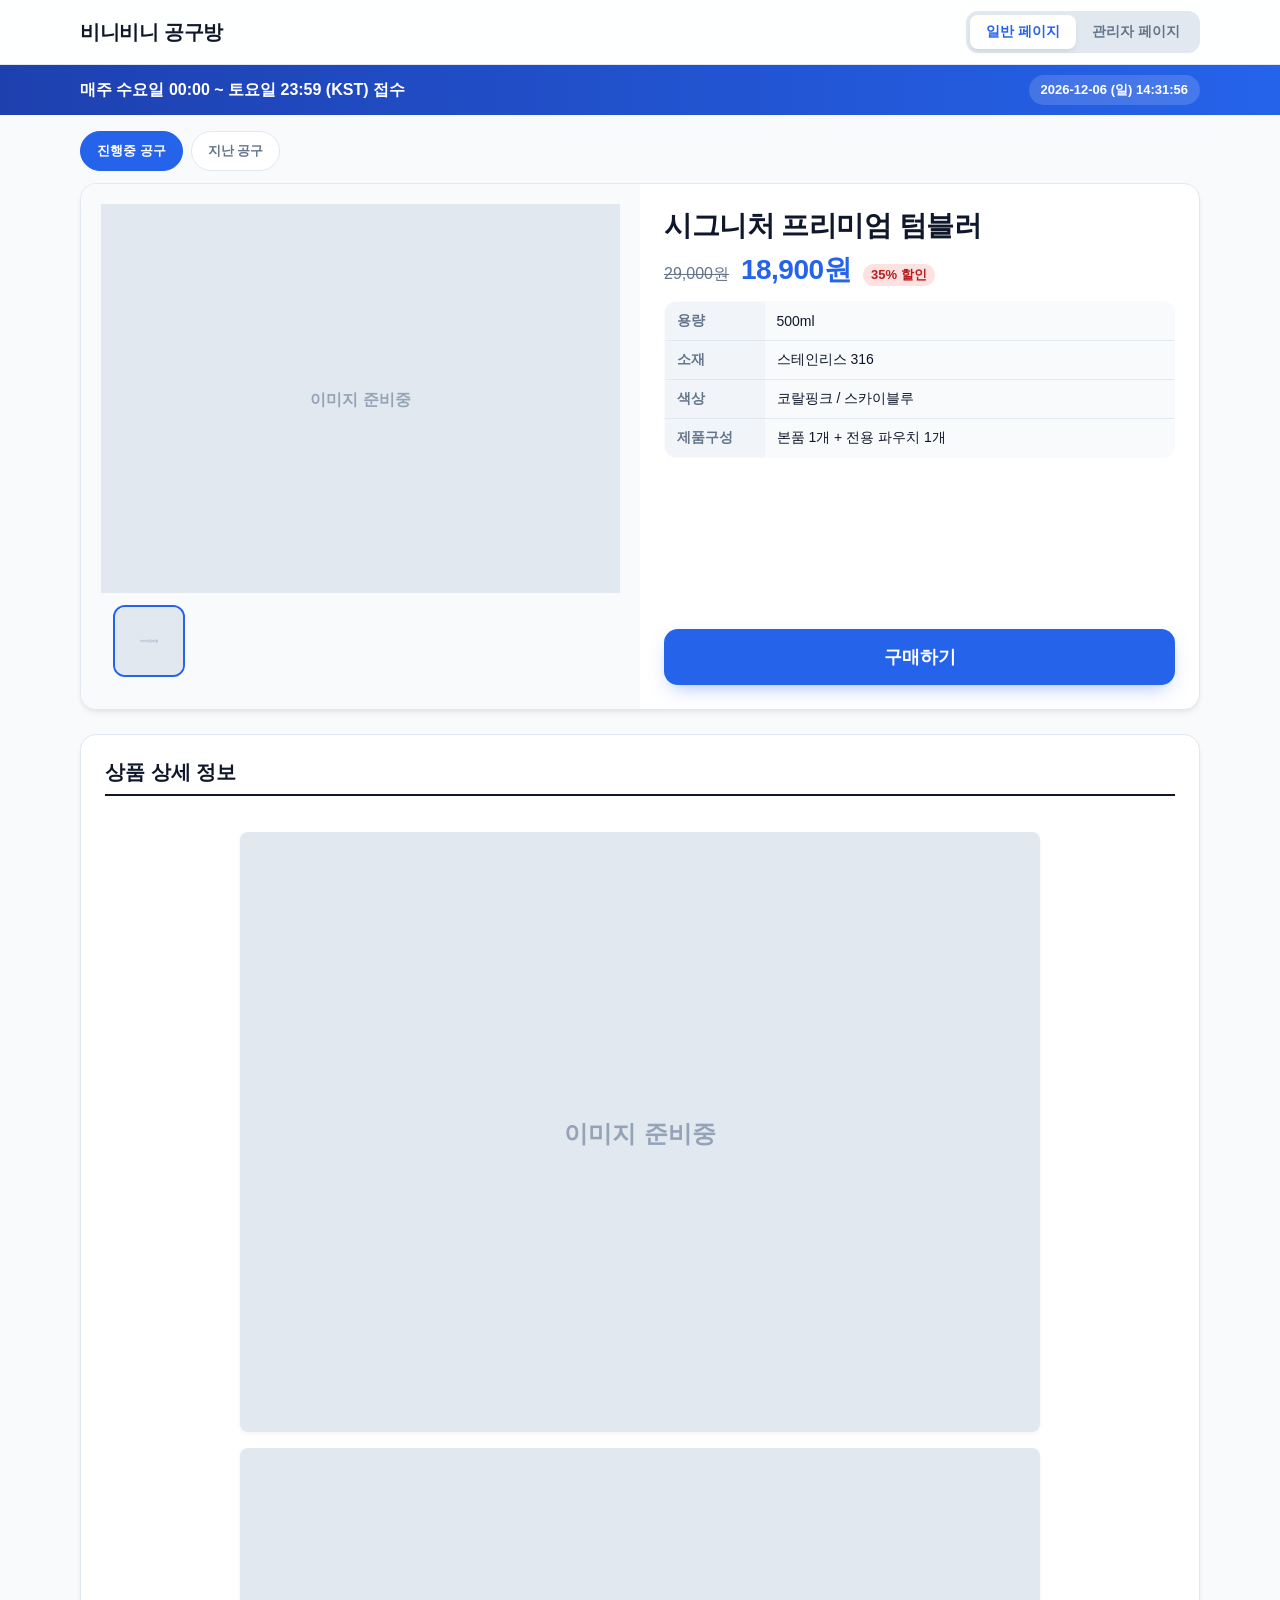
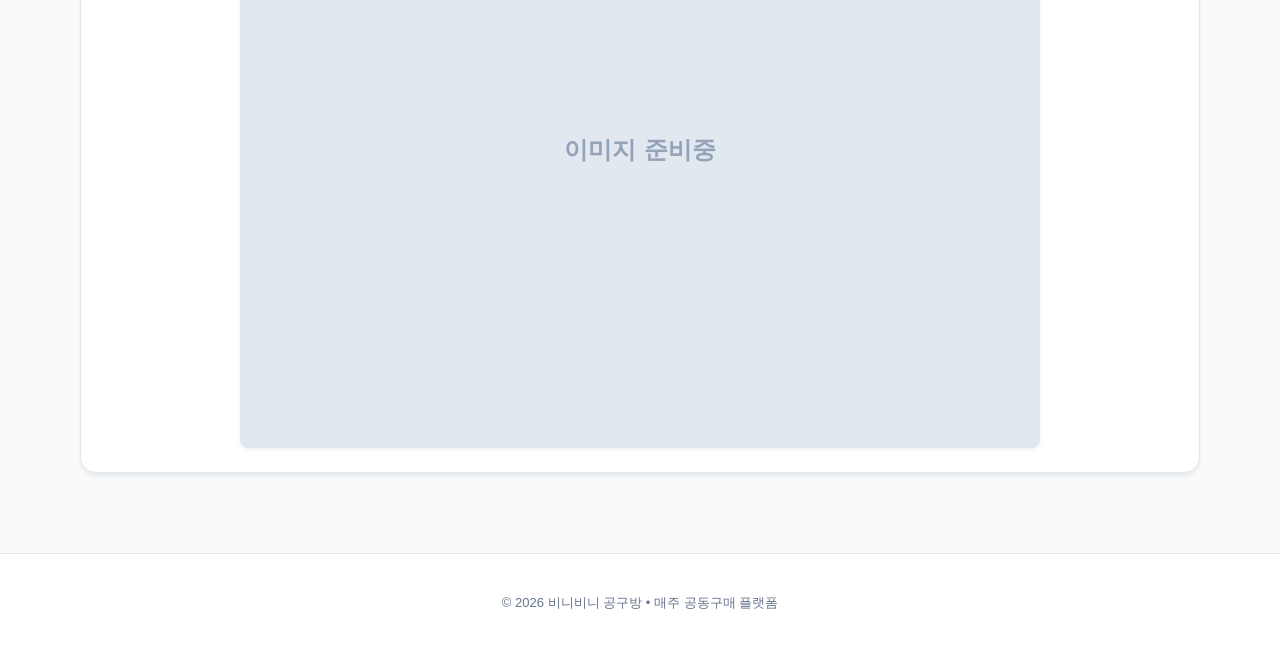
==== index.html @ 7478d26f "upload" ====
<!DOCTYPE html>
<html lang="ko">

<head>
    <meta charset="utf-8">
    <meta name="viewport" content="width=device-width, initial-scale=1">
    <title>비니비니 공구방 - 매주 공동구매 플랫폼</title>
    <style>
        :root {
            --bg: #f8fafc;
            --card: #fff;
            --primary: #2563eb;
            --primary-dark: #1d4ed8;
            --text: #0f172a;
            --muted: #64748b;
            --border: #e2e8f0;
            --success: #10b981;
            --warning: #f59e0b;
            --danger: #ef4444;
            --radius: 16px;
            --shadow: 0 4px 6px -1px rgba(0, 0, 0, .06), 0 2px 4px -1px rgba(0, 0, 0, .04);
        }

        * {
            box-sizing: border-box
        }

        input[type="datetime-local"],
        input[type="date"],
        input[type="time"] {
            color: #0f172a !important;
            -webkit-text-fill-color: #0f172a !important;
        }

        input[type="datetime-local"]::-webkit-datetime-edit,
        input[type="datetime-local"]::-webkit-datetime-edit-text,
        input[type="datetime-local"]::-webkit-datetime-edit-month-field,
        input[type="datetime-local"]::-webkit-datetime-edit-day-field,
        input[type="datetime-local"]::-webkit-datetime-edit-year-field,
        input[type="datetime-local"]::-webkit-datetime-edit-hour-field,
        input[type="datetime-local"]::-webkit-datetime-edit-minute-field {
            color: #0f172a !important;
        }

        .modal,
        .modal-content {
            color-scheme: light;
        }

        html,
        body {
            height: 100%
        }

        body {
            margin: 0;
            font-family: -apple-system, BlinkMacSystemFont, "Apple SD Gothic Neo", "Noto Sans KR", Segoe UI, Roboto, Helvetica, Arial, sans-serif;
            background: var(--bg);
            color: var(--text);
            -webkit-font-smoothing: antialiased
        }

        .container {
            max-width: 1160px;
            margin: 0 auto;
            padding: 0 20px
        }

        .header {
            position: sticky;
            top: 0;
            z-index: 40;
            background: rgba(255, 255, 255, .85);
            backdrop-filter: saturate(180%) blur(12px);
            border-bottom: 1px solid var(--border)
        }

        .header-inner {
            display: flex;
            align-items: center;
            justify-content: space-between;
            height: 64px;
            gap: 16px
        }

        .brand {
            display: flex;
            align-items: center;
            gap: 10px;
            font-weight: 800;
            font-size: 20px;
            letter-spacing: -.3px
        }

        .brand-logo {
            width: 32px;
            height: 32px;
            border-radius: 10px;
            background: linear-gradient(135deg, var(--primary), #60a5fa);
            display: grid;
            place-items: center;
            color: white;
            font-weight: 900
        }

        .toggle-group {
            display: flex;
            background: #e2e8f0;
            padding: 4px;
            border-radius: 12px
        }

        .toggle-btn {
            padding: 8px 16px;
            border: 0;
            background: transparent;
            border-radius: 8px;
            font-weight: 600;
            color: var(--muted);
            cursor: pointer;
            transition: .2s;
            font-size: 14px
        }

        .toggle-btn.active {
            background: white;
            color: var(--primary);
            box-shadow: var(--shadow)
        }

        .notice-banner {
            background: linear-gradient(90deg, #1e40af, #2563eb);
            color: white
        }

        .notice-banner .container {
            display: flex;
            align-items: center;
            justify-content: space-between;
            padding: 10px 20px;
            gap: 12px;
            flex-wrap: wrap
        }

        .kst-clock {
            background: rgba(255, 255, 255, .15);
            padding: 6px 12px;
            border-radius: 999px;
            font-variant-numeric: tabular-nums;
            font-size: 13px;
            font-weight: 600
        }

        .subnav {
            display: flex;
            gap: 8px;
            padding: 16px 20px 0
        }

        .subnav-btn {
            padding: 10px 16px;
            border: 1px solid var(--border);
            background: white;
            border-radius: 999px;
            font-weight: 600;
            color: var(--muted);
            cursor: pointer;
            transition: .2s
        }

        .subnav-btn.active {
            background: var(--primary);
            color: white;
            border-color: var(--primary)
        }

        .page {
            padding-bottom: 80px
        }

        .product-single {
            background: var(--card);
            border-radius: var(--radius);
            box-shadow: var(--shadow);
            border: 1px solid var(--border);
            overflow: hidden;
            margin-top: 12px
        }

        .product-main {
            display: grid;
            grid-template-columns: 1fr;
            gap: 0
        }

        .product-image {
            padding: 12px;
            background: #f8fafc
        }

        .product-info {
            padding: 16px;
            display: flex;
            flex-direction: column;
            justify-content: space-between;
        }

        @media(min-width:768px) {
            .product-image {
                padding: 20px
            }

            .product-info {
                padding: 24px
            }

            .product-main {
                grid-template-columns: 1fr 1fr
            }
        }

        .card {
            background: var(--card);
            border-radius: var(--radius);
            box-shadow: var(--shadow);
            border: 1px solid var(--border);
            overflow: hidden;
            display: flex;
            flex-direction: column
        }

        .card-pad {
            padding: 16px
        }

        @media(min-width:768px) {
            .card-pad {
                padding: 24px
            }
        }

        .gallery-main {
            aspect-ratio: 4/3;
            background: #f1f5f9;
            display: grid;
            place-items: center;
            overflow: hidden
        }

        .gallery-main img {
            width: 100%;
            height: 100%;
            object-fit: cover
        }

        .gallery-thumbs {
            display: flex;
            gap: 8px;
            padding: 12px;
            overflow: auto
        }

        .thumb {
            width: 72px;
            height: 72px;
            border-radius: 12px;
            overflow: hidden;
            border: 2px solid transparent;
            cursor: pointer;
            flex-shrink: 0;
            background: #f1f5f9;
            padding: 0
        }

        .thumb.active {
            border-color: var(--primary)
        }

        .thumb img {
            width: 100%;
            height: 100%;
            object-fit: cover
        }

        .product-title {
            font-size: 24px;
            font-weight: 800;
            line-height: 1.25;
            margin: 0 0 8px;
            letter-spacing: -.5px
        }

        @media(min-width:768px) {
            .product-title {
                font-size: 28px
            }
        }

        .price-row {
            display: flex;
            align-items: baseline;
            gap: 12px;
            flex-wrap: wrap;
            margin: 4px 0 12px
        }

        .price-original {
            color: var(--muted);
            text-decoration: line-through;
            font-size: 16px
        }

        .price-sale {
            font-size: 22px;
            font-weight: 800;
            color: var(--primary);
            letter-spacing: -.5px
        }

        @media(min-width:768px) {
            .price-sale {
                font-size: 28px
            }
        }

        .discount-badge {
            background: #fee2e2;
            color: #b91c1c;
            padding: 2px 8px;
            border-radius: 999px;
            font-weight: 700;
            font-size: 13px
        }

        .specs-table {
            width: 100%;
            border-collapse: collapse;
            font-size: 14px;
            margin: 12px 0;
            background: #f8fafc;
            border-radius: 12px;
            overflow: hidden;
            border: 1px solid var(--border)
        }

        .specs-table th,
        .specs-table td {
            padding: 10px 12px;
            border-bottom: 1px solid var(--border);
            text-align: left
        }

        .specs-table tr:last-child th,
        .specs-table tr:last-child td {
            border-bottom: 0
        }

        .specs-table th {
            width: 100px;
            color: var(--muted);
            font-weight: 600;
            background: #f1f5f9
        }

        .buy-btn {
            width: 100%;
            padding: 16px;
            background: var(--primary);
            color: white;
            border: 0;
            border-radius: 14px;
            font-size: 18px;
            font-weight: 800;
            cursor: pointer;
            transition: .2s;
            box-shadow: 0 8px 20px -8px rgba(37, 99, 235, .5);
            margin-top: auto
        }

        .buy-btn:hover {
            background: var(--primary-dark);
            transform: translateY(-1px)
        }

        .buy-btn:disabled {
            background: #94a3b8;
            box-shadow: none;
            transform: none;
            cursor: not-allowed
        }

        .detail-section {
            margin-top: 24px
        }

        .section-title {
            font-size: 20px;
            font-weight: 800;
            margin: 0 0 16px;
            border-bottom: 2px solid var(--text);
            padding-bottom: 8px
        }

        .detail-images-wrap {
            display: flex;
            flex-direction: column;
            gap: 16px;
            margin-top: 20px;
            align-items: center
        }

        .detail-images-wrap img {
            max-width: 100%;
            height: auto;
            border-radius: 8px;
            box-shadow: 0 2px 4px rgba(0, 0, 0, 0.05)
        }

        .empty-state {
            text-align: center;
            padding: 80px 20px;
            color: var(--muted)
        }

        .table-wrap {
            overflow: auto;
            background: white;
            border-radius: var(--radius);
            box-shadow: var(--shadow);
            border: 1px solid var(--border)
        }

        table.admin-table {
            width: 100%;
            border-collapse: collapse;
            font-size: 14px;
            min-width: 720px
        }

        .admin-table th {
            background: #f8fafc;
            padding: 12px;
            text-align: left;
            font-weight: 700;
            color: var(--muted);
            border-bottom: 1px solid var(--border);
            white-space: nowrap
        }

        .admin-table td {
            padding: 12px;
            border-bottom: 1px solid var(--border);
            vertical-align: middle
        }

        .badge {
            display: inline-flex;
            align-items: center;
            padding: 4px 10px;
            border-radius: 999px;
            font-size: 12px;
            font-weight: 700
        }

        .badge-success {
            background: #dcfce7;
            color: #166534
        }

        .badge-gray {
            background: #f1f5f9;
            color: #475569
        }

        .badge-warning {
            background: #fef3c7;
            color: #92400e
        }

        .admin-layout {
            display: flex;
            min-height: calc(100vh - 64px)
        }

        .admin-sidebar {
            width: 240px;
            background: white;
            border-right: 1px solid var(--border);
            padding: 16px;
            flex-shrink: 0
        }

        .admin-nav {
            display: flex;
            flex-direction: column;
            gap: 4px
        }

        .admin-nav-btn {
            display: flex;
            align-items: center;
            gap: 10px;
            padding: 10px 12px;
            border-radius: 10px;
            border: 0;
            background: transparent;
            text-align: left;
            font-weight: 600;
            color: var(--muted);
            cursor: pointer;
            width: 100%;
            font-size: 14px
        }

        .admin-nav-btn.active,
        .admin-nav-btn:hover {
            background: #eff6ff;
            color: var(--primary)
        }

        .admin-main {
            flex: 1;
            padding: 24px;
            max-width: 1200px;
            width: 100%
        }

        .admin-view {
            display: none
        }

        .admin-view.active {
            display: block
        }

        .dash-grid {
            display: grid;
            grid-template-columns: repeat(2, 1fr);
            gap: 16px;
            margin-bottom: 24px
        }

        @media(min-width:900px) {
            .dash-grid {
                grid-template-columns: repeat(4, 1fr)
            }
        }

        .dash-card {
            background: white;
            padding: 18px;
            border-radius: 16px;
            border: 1px solid var(--border);
            box-shadow: var(--shadow)
        }

        .dash-label {
            font-size: 13px;
            color: var(--muted);
            margin-bottom: 6px
        }

        .dash-value {
            font-size: 26px;
            font-weight: 800;
            letter-spacing: -.5px
        }

        .form-grid {
            display: grid;
            gap: 16px
        }

        @media(min-width:720px) {
            .form-grid.two {
                grid-template-columns: 1fr 1fr
            }
        }

        .form-field {
            display: flex;
            flex-direction: column;
            gap: 6px
        }

        .form-label {
            font-weight: 600;
            font-size: 14px
        }

        .form-input,
        .form-textarea,
        .form-select {
            padding: 12px 14px;
            border: 1px solid var(--border);
            border-radius: 12px;
            font-size: 15px;
            font-family: inherit;
            background: white;
            transition: .2s
        }

        .form-input:focus,
        .form-textarea:focus,
        .form-select:focus {
            outline: none;
            border-color: var(--primary);
            box-shadow: 0 0 0 3px rgba(37, 99, 235, .15)
        }

        .image-upload-box {
            display: grid;
            grid-template-columns: 1fr;
            gap: 16px
        }

        @media(min-width:720px) {
            .image-upload-box {
                grid-template-columns: 1fr 1fr
            }
        }

        .image-upload {
            border: 2px dashed var(--border);
            border-radius: 16px;
            padding: 20px;
            text-align: center;
            background: #f8fafc;
            cursor: pointer;
            transition: .2s
        }

        .image-upload:hover {
            border-color: var(--primary);
            background: #eff6ff
        }

        .image-previews {
            display: grid;
            grid-template-columns: repeat(5, 1fr);
            gap: 10px;
            margin-top: 12px
        }

        .preview-item {
            aspect-ratio: 4/3;
            border-radius: 12px;
            overflow: hidden;
            border: 1px solid var(--border);
            position: relative;
            background: #f1f5f9
        }

        .preview-item img {
            width: 100%;
            height: 100%;
            object-fit: cover
        }

        .preview-remove {
            position: absolute;
            top: 4px;
            right: 4px;
            background: rgba(0, 0, 0, .6);
            color: white;
            border: 0;
            width: 24px;
            height: 24px;
            border-radius: 50%;
            cursor: pointer;
            font-size: 14px
        }

        .btn-primary {
            padding: 12px 20px;
            background: var(--primary);
            color: white;
            border: 0;
            border-radius: 12px;
            font-weight: 700;
            cursor: pointer;
            transition: .2s
        }

        .btn-secondary {
            padding: 10px 16px;
            background: white;
            border: 1px solid var(--border);
            border-radius: 10px;
            font-weight: 600;
            cursor: pointer
        }

        .modal {
            position: fixed;
            inset: 0;
            background: rgba(15, 23, 42, .6);
            display: none;
            align-items: center;
            justify-content: center;
            padding: 20px;
            z-index: 100;
            backdrop-filter: blur(4px)
        }

        .modal.show {
            display: flex
        }

        .modal-content {
            background: white;
            border-radius: 20px;
            max-width: 520px;
            width: 100%;
            max-height: 90vh;
            overflow: auto
        }

        .modal-head {
            padding: 20px 24px;
            border-bottom: 1px solid var(--border);
            display: flex;
            justify-content: space-between;
            align-items: center
        }

        .modal-body {
            padding: 24px
        }

        .modal-foot {
            padding: 16px 24px;
            border-top: 1px solid var(--border);
            display: flex;
            gap: 8px;
            justify-content: flex-end
        }

        .close-btn {
            background: transparent;
            border: 0;
            font-size: 24px;
            cursor: pointer;
            color: var(--muted)
        }

        .toast {
            position: fixed;
            bottom: 24px;
            left: 50%;
            transform: translateX(-50%) translateY(20px);
            background: #0f172a;
            color: white;
            padding: 12px 20px;
            border-radius: 999px;
            font-weight: 600;
            opacity: 0;
            transition: .3s;
            z-index: 200
        }

        .toast.show {
            opacity: 1;
            transform: translateX(-50%) translateY(0)
        }

        .footer {
            padding: 40px 20px;
            text-align: center;
            color: var(--muted);
            font-size: 13px;
            border-top: 1px solid var(--border);
            background: white
        }

        .past-grid {
            display: grid;
            grid-template-columns: repeat(2, 1fr);
            gap: 16px;
            margin-top: 16px
        }

        @media(min-width:640px) {
            .past-grid {
                grid-template-columns: repeat(3, 1fr)
            }
        }

        .past-card {
            background: white;
            border: 1px solid var(--border);
            border-radius: 16px;
            overflow: hidden;
            box-shadow: var(--shadow)
        }

        .past-card-img {
            aspect-ratio: 4/3;
            background: #f1f5f9
        }

        .past-card-img img {
            width: 100%;
            height: 100%;
            object-fit: cover
        }

        .past-card-body {
            padding: 14px
        }

        .past-card-name {
            font-weight: 700;
            font-size: 15px;
            margin-bottom: 8px
        }

        .past-card-price {
            font-weight: 800;
            color: var(--primary)
        }

        @media(max-width:768px) {
            .admin-sidebar {
                position: fixed;
                left: -260px;
                top: 64px;
                bottom: 0;
                z-index: 30;
                transition: .3s
            }

            .admin-sidebar.open {
                left: 0
            }

            .image-previews {
                grid-template-columns: repeat(3, 1fr)
            }
        }

        .m-menu {
            display: none
        }

        @media(max-width:768px) {
            .m-menu {
                display: grid;
                place-items: center;
                width: 40px;
                height: 40px;
                font-size: 24px;
                background: #f1f5f9;
                border: 0;
                border-radius: 10px;
                margin-right: 8px
            }
        }

        .admin-overlay {
            position: fixed;
            inset: 0;
            background: rgba(0, 0, 0, .4);
            z-index: 29;
            display: none
        }

        .admin-overlay.show {
            display: block
        }
    </style>
</head>

<body>
    <div class="app">
        <header class="header">
            <div class="container header-inner">
                <button id="mMenu" class="m-menu">☰</button>
                <div class="brand"><span>비니비니 공구방</span></div>
                <div class="toggle-group">
                    <button id="toggle-public" class="toggle-btn active">일반 페이지</button>
                    <button id="toggle-admin" class="toggle-btn">관리자 페이지</button>
                </div>
            </div>
        </header>

        <div id="public-page" class="page">
            <div class="notice-banner">
                <div class="container"><strong>매주 수요일 00:00 ~ 토요일 23:59 (KST) 접수</strong><span class="kst-clock"
                        id="kst-time">-</span></div>
            </div>
            <nav class="subnav container">
                <button data-tab="active" class="subnav-btn active">진행중 공구</button>
                <button data-tab="past" class="subnav-btn">지난 공구</button>
            </nav>
            <section id="public-active" class="container"></section>
            <section id="public-past" class="container" hidden>
                <div style="margin-top:24px">
                    <h2 class="section-title">지난 공동구매</h2>
                    <div class="past-grid" id="pastCardsGrid"></div>
                </div>
            </section>
        </div>

        <div id="admin-page" class="page" hidden>
            <div class="admin-layout">
                <div class="admin-overlay" id="adminOverlay"></div>
                <aside class="admin-sidebar" id="adminSidebar">
                    <nav class="admin-nav">
                        <button class="admin-nav-btn active" data-view="dashboard">대시보드</button>
                        <button class="admin-nav-btn" data-view="register">제품등록</button>
                        <button class="admin-nav-btn" data-view="past">지난공구</button>
                        <button class="admin-nav-btn" data-view="orders">주문관리</button>
                        <button class="admin-nav-btn" data-view="settle">정산</button>
                    </nav>
                </aside>
                <main class="admin-main">
                    <div id="admin-dashboard" class="admin-view active">
                        <h1 style="font-size:24px;font-weight:800;margin:0 0 12px">대시보드</h1>
                        <div id="kstDebug"
                            style="background:#eff6ff;border:1px solid #bfdbfe;color:#1e40af;padding:10px 14px;border-radius:12px;font-size:13px;margin-bottom:16px">
                        </div>
                        <div id="nextScheduleCard" class="card card-pad" style="margin-bottom:20px"></div>
                        <div class="dash-grid">
                            <div class="dash-card">
                                <div class="dash-label">총 매출</div>
                                <div class="dash-value" id="dash-sales">0원</div>
                            </div>
                            <div class="dash-card">
                                <div class="dash-label">진행중</div>
                                <div class="dash-value" id="dash-active">0개</div>
                            </div>
                            <div class="dash-card">
                                <div class="dash-label">대기 주문</div>
                                <div class="dash-value" id="dash-pending">0건</div>
                            </div>
                            <div class="dash-card">
                                <div class="dash-label">총 주문 개수</div>
                                <div class="dash-value" id="dash-qty">0개</div>
                            </div>
                        </div>
                    </div>

                    <div id="admin-register" class="admin-view">
                        <h1 style="font-size:24px;font-weight:800;margin:0 0 20px">제품 등록</h1>
                        <div class="card card-pad">
                            <form id="productForm" class="form-grid">
                                <div class="form-grid two">
                                    <div class="form-field"><label class="form-label">상품명 *</label><input
                                            class="form-input" name="name" required
                                            placeholder="예: 프리미엄 텀블러 500ml 단품 세트"></div>
                                    <div class="form-field"><label class="form-label">소비자가 (원) *</label><input
                                            class="form-input" name="originalPrice" type="number" min="0" required
                                            placeholder="29000"></div>
                                </div>
                                <div class="form-grid two">
                                    <div class="form-field"><label class="form-label">판매가 (원) *</label><input
                                            class="form-input" name="salePrice" type="number" min="0" required
                                            placeholder="18900"></div>
                                    <div class="form-field"><label class="form-label">제품원가 (원) *</label><input
                                            class="form-input" name="costPrice" type="number" min="0" required
                                            placeholder="9500"></div>
                                </div>
                                <div class="form-grid two">
                                    <div class="form-field"><label class="form-label">용량 *</label><input
                                            class="form-input" name="specVol" required placeholder="500ml"></div>
                                    <div class="form-field"><label class="form-label">소재 *</label><input
                                            class="form-input" name="specMat" required placeholder="스테인리스 316"></div>
                                </div>
                                <div class="form-grid two">
                                    <div class="form-field"><label class="form-label">색상 *</label><input
                                            class="form-input" name="specColor" required placeholder="코랄핑크 / 스카이블루">
                                    </div>
                                    <div class="form-field"><label class="form-label">제품구성 *</label><input
                                            class="form-input" name="specQty" required
                                            placeholder="예: 본품 1개 + 전용 파우치 1개"></div>
                                </div>
                                <div class="form-grid two">
                                    <div class="form-field">
                                        <label class="form-label">시작일 (자정 00:00 자동시작) *</label>
                                        <div style="display:grid;grid-template-columns:repeat(3,1fr);gap:6px">
                                            <select name="startYear" class="form-select" required></select>
                                            <select name="startMonth" class="form-select" required></select>
                                            <select name="startDay" class="form-select" required></select>
                                        </div>
                                    </div>
                                    <div class="form-field">
                                        <label class="form-label">종료일 (밤 23:59:59 자동마감) *</label>
                                        <div style="display:grid;grid-template-columns:repeat(3,1fr);gap:6px">
                                            <select name="endYear" class="form-select" required></select>
                                            <select name="endMonth" class="form-select" required></select>
                                            <select name="endDay" class="form-select" required></select>
                                        </div>
                                    </div>
                                </div>

                                <div class="image-upload-box">
                                    <div class="form-field">
                                        <label class="form-label">썸네일 이미지 <span id="thumbCounter"
                                                style="font-weight:400;color:var(--muted)">0/5</span> *</label>
                                        <label class="image-upload">
                                            <input id="thumbImagesInput" type="file" accept=".jpg,.jpeg,.png,.webp"
                                                multiple hidden>
                                            <div>클릭하여 썸네일 등록 (최대 5장)</div>
                                        </label>
                                        <div id="thumbPreviews" class="image-previews"></div>
                                    </div>
                                    <div class="form-field">
                                        <label class="form-label">상품 상세 이미지 <span id="detailCounter"
                                                style="font-weight:400;color:var(--muted)">0/15</span> *</label>
                                        <label class="image-upload">
                                            <input id="detailImagesInput" type="file" accept=".jpg,.jpeg,.png,.webp"
                                                multiple hidden>
                                            <div>클릭하여 상세이미지 등록 (최대 15장)</div>
                                        </label>
                                        <div id="detailPreviews" class="image-previews"></div>
                                    </div>
                                </div>

                                <div style="display:flex;gap:8px;justify-content:flex-end;margin-top:16px">
                                    <button type="button" id="cancelEditBtn" class="btn-secondary"
                                        style="display:none">취소</button>
                                    <button type="submit" class="btn-primary" id="productSubmitBtn">제품 등록하기</button>
                                </div>
                            </form>
                        </div>

                        <div class="card card-pad" style="margin-top:24px">
                            <h3 style="margin:0 0 16px;font-weight:800">등록된 상품 목록</h3>
                            <div class="table-wrap">
                                <table class="admin-table" id="adminProductListTable">
                                    <thead>
                                        <tr>
                                            <th>상품명</th>
                                            <th>판매가</th>
                                            <th>원가</th>
                                            <th>썸네일/상세</th>
                                            <th>상태</th>
                                            <th>액션</th>
                                        </tr>
                                    </thead>
                                    <tbody></tbody>
                                </table>
                            </div>
                        </div>
                    </div>

                    <div id="admin-past" class="admin-view">
                        <h1 style="font-size:24px;font-weight:800;margin:0 0 20px">지난 공구</h1>
                        <div class="table-wrap">
                            <table class="admin-table" id="adminPastTable">
                                <thead>
                                    <tr>
                                        <th>상품명</th>
                                        <th>기간</th>
                                        <th>판매가</th>
                                        <th>원가</th>
                                        <th>판매수량</th>
                                        <th>상태</th>
                                    </tr>
                                </thead>
                                <tbody></tbody>
                            </table>
                        </div>
                    </div>

                    <div id="admin-orders" class="admin-view">
                        <div style="display:flex;justify-content:space-between;align-items:center;margin-bottom:20px">
                            <h1 style="font-size:24px;font-weight:800;margin:0">주문 관리</h1>
                        </div>
                        <div class="table-wrap">
                            <table class="admin-table" id="adminOrdersTable">
                                <thead>
                                    <tr>
                                        <th>주문일시</th>
                                        <th>상품</th>
                                        <th>주문자</th>
                                        <th>입금자명</th>
                                        <th>연락처</th>
                                        <th>수량</th>
                                        <th>금액</th>
                                        <th>입금상태</th>
                                    </tr>
                                </thead>
                                <tbody></tbody>
                            </table>
                        </div>
                    </div>

                    <div id="admin-settle" class="admin-view">
                        <div style="display:flex;justify-content:space-between;align-items:center;margin-bottom:20px">
                            <h1 style="font-size:24px;font-weight:800;margin:0">정산</h1>
                            <div
                                style="background:white;padding:10px 16px;border-radius:12px;border:1px solid var(--border)">
                                총 이익 <strong id="totalProfit"
                                    style="font-size:20px;color:var(--primary);margin-left:8px">0원</strong></div>
                        </div>
                        <div class="table-wrap">
                            <table class="admin-table" id="settleTable">
                                <thead>
                                    <tr>
                                        <th>상품명</th>
                                        <th>판매수량</th>
                                        <th>매출</th>
                                        <th>이익</th>
                                    </tr>
                                </thead>
                                <tbody></tbody>
                            </table>
                        </div>
                    </div>
                </main>
            </div>
        </div>

        <footer class="footer">© 2026 비니비니 공구방 • 매주 공동구매 플랫폼</footer>
    </div>

    <div id="purchaseModal" class="modal">
        <div class="modal-content">
            <div class="modal-head">
                <h3 style="margin:0;font-weight:800;font-size:20px">구매하기</h3><button class="close-btn"
                    onclick="closePurchaseModal()">×</button>
            </div>
            <form id="orderForm">
                <div class="modal-body form-grid">
                    <div class="form-grid two">
                        <div class="form-field"><label class="form-label">이름 *</label><input class="form-input"
                                name="name" required placeholder="홍길동"></div>
                        <div class="form-field"><label class="form-label">연락처 *</label><input class="form-input"
                                name="phone" required placeholder="010-0000-0000"></div>
                    </div>
                    <div class="form-field"><label class="form-label">주소 *</label><input class="form-input"
                            name="address" required placeholder="서울시 강남구 테헤란로"></div>
                    <div class="form-grid two">
                        <div class="form-field"><label class="form-label">수량 *</label><input class="form-input"
                                name="qty" type="number" min="1" value="1" required></div>
                        <div class="form-field"><label class="form-label">입금자명 *</label><input class="form-input"
                                name="depositor" required placeholder="통장에 표시될 이름"></div>
                    </div>
                </div>
                <div class="modal-foot"><button type="button" class="btn-secondary"
                        onclick="closePurchaseModal()">취소</button><button type="submit" class="btn-primary">주문
                        확정</button></div>
            </form>
        </div>
    </div>

    <div id="toast" class="toast"></div>

    <script>
        (() => {
            const PLACEHOLDER = `data:image/svg+xml,%3Csvg xmlns='http://www.w3.org/2000/svg' width='800' height='600' viewBox='0 0 800 600'%3E%3Crect width='800' height='600' fill='%23e2e8f0'/%3E%3Ctext x='400' y='310' fill='%2394a3b8' font-family='system-ui' font-size='24' text-anchor='middle' font-weight='700'%3E이미지 준비중%3C/text%3E%3C/svg%3E`;

            function getKSTNow() { return new Date(Date.now() + 9 * 3600 * 1000); }
            const pad = n => String(n).padStart(2, '0');
            function formatKST(d) { const days = ['일', '월', '화', '수', '목', '금', '토']; return `${d.getUTCFullYear()}-${pad(d.getUTCMonth() + 1)}-${pad(d.getUTCDate())} (${days[d.getUTCDay()]}) ${pad(d.getUTCHours())}:${pad(d.getUTCMinutes())}:${pad(d.getUTCSeconds())}`; }
            const formatPrice = n => (n || 0).toLocaleString('ko-KR') + '원';

            function getThisWeekWindow() {
                const k = getKSTNow(); const day = k.getUTCDay(); const sinceWed = (day - 3 + 7) % 7;
                const wed = new Date(k); wed.setUTCDate(k.getUTCDate() - sinceWed); wed.setUTCHours(0, 0, 0, 0);
                const sat = new Date(wed); sat.setUTCDate(wed.getUTCDate() + 3); sat.setUTCHours(23, 59, 59, 999);
                return { wed, sat };
            }

            let uploadedThumbs = [];
            let uploadedDetails = [];
            let editingProductId = null;
            let currentActive = null;

            function initData() {
                if (!localStorage.getItem('kg_products')) {
                    const win = getThisWeekWindow();
                    const products = [
                        {
                            id: 'demo1',
                            name: '시그니처 프리미엄 텀블러',
                            salePrice: 18900, costPrice: 9500, originalPrice: 29000,
                            specVol: '500ml', specMat: '스테인리스 316', specColor: '코랄핑크 / 스카이블루', specQty: '본품 1개 + 전용 파우치 1개',
                            thumbs: [PLACEHOLDER],
                            details: [PLACEHOLDER, PLACEHOLDER],
                            startDate: win.wed.getTime(), endDate: win.sat.getTime(), createdAt: Date.now()
                        }
                    ];
                    localStorage.setItem('kg_products', JSON.stringify(products));
                }
                if (!localStorage.getItem('kg_orders')) {
                    localStorage.setItem('kg_orders', JSON.stringify([]));
                }
            }

            function startClock() {
                const el = document.getElementById('kst-time'); if (!el) return;
                const tick = () => {
                    el.textContent = formatKST(getKSTNow());
                    if (!document.getElementById('admin-page').hidden && document.getElementById('admin-dashboard').classList.contains('active')) {
                        updateDashboardSchedule();
                    }
                }; tick(); setInterval(tick, 1000);
            }

            function formatDDayString(diffMs) {
                const days = Math.floor(diffMs / (24 * 3600 * 1000));
                const rem = diffMs % (24 * 3600 * 1000);
                const hours = Math.floor(rem / (3600 * 1000));
                const mins = Math.floor((rem % (3600 * 1000)) / (60 * 1000));
                const secs = Math.floor((rem % (60 * 1000)) / 1000);

                if (days > 0) {
                    return `<span style="color:inherit">${days}일</span> ${hours}시간 ${mins}분 ${secs}초`;
                }
                return `${hours}시간 ${mins}분 ${secs}초`;
            }

            function updateDashboardSchedule() {
                const card = document.getElementById('nextScheduleCard');
                if (!card) return;

                const products = JSON.parse(localStorage.getItem('kg_products') || '[]');
                const now = getKSTNow().getTime();
                const activeProd = products.find(p => now >= p.startDate && now <= p.endDate);

                if (activeProd) {
                    const diff = activeProd.endDate - now;
                    const timeStr = formatDDayString(diff);

                    card.innerHTML = `
      <div style="display:flex; justify-content:space-between; align-items:center;">
        <div>
          <span class="badge badge-success" style="margin-bottom:6px">진행중 공구</span>
          <h4 style="margin:4px 0; font-size:16px; font-weight:800;">${activeProd.name}</h4>
          <p style="margin:2px 0 0; font-size:13px; color:var(--muted)">마감일시: ${formatKST(new Date(activeProd.endDate))}</p>
        </div>
        <div style="text-align:right">
          <div style="font-size:12px; color:var(--danger); font-weight:700">마감까지 남은 시간</div>
          <div style="font-size:22px; font-weight:800; color:var(--danger); font-variant-numeric:tabular-nums">${timeStr}</div>
        </div>
      </div>
    `;
                    return;
                }

                const upcomingProd = products.filter(p => p.startDate > now).sort((a, b) => a.startDate - b.startDate)[0];

                if (upcomingProd) {
                    const diff = upcomingProd.startDate - now;
                    const timeStr = formatDDayString(diff);

                    card.innerHTML = `
      <div style="display:flex; justify-content:space-between; align-items:center;">
        <div>
          <span class="badge badge-gray" style="margin-bottom:6px">오픈 대기중</span>
          <h4 style="margin:4px 0; font-size:16px; font-weight:800;">${upcomingProd.name}</h4>
          <p style="margin:2px 0 0; font-size:13px; color:var(--muted)">시작일시: ${formatKST(new Date(upcomingProd.startDate))}</p>
        </div>
        <div style="text-align:right">
          <div style="font-size:12px; color:var(--primary); font-weight:700">오픈까지 남은 시간</div>
          <div style="font-size:22px; font-weight:800; color:var(--primary); font-variant-numeric:tabular-nums">${timeStr}</div>
        </div>
      </div>
    `;
                    return;
                }

                card.innerHTML = `
    <div style="text-align:center; color:var(--muted); padding:4px 0; font-size:14px;">
      💡 예정되거나 진행 중인 공구 일정이 없습니다. <strong>'제품등록'</strong> 탭에서 새 상품의 공구 기간을 등록해 주세요.
    </div>
  `;
            }

            function renderPublic() {
                const products = JSON.parse(localStorage.getItem('kg_products') || '[]');
                const now = getKSTNow().getTime();
                const active = products.find(p => now >= p.startDate && now <= p.endDate) || products[0];
                currentActive = active;
                const container = document.getElementById('public-active');
                if (!container) return;
                if (!active) {
                    container.innerHTML = `<div class="empty-state"><h3>현재 진행중인 공구가 없습니다</h3></div>`;
                    return;
                }
                const discount = active.originalPrice ? Math.round((1 - active.salePrice / active.originalPrice) * 100) : 0;
                const tList = active.thumbs && active.thumbs.length ? active.thumbs : [PLACEHOLDER];
                const dList = active.details && active.details.length ? active.details : [];

                container.innerHTML = `
    <div class="product-single">
      <div class="product-main">
        <div class="product-image">
          <div class="gallery-main"><img id="mainImg" src="${tList[0]}" alt=""></div>
          <div class="gallery-thumbs" id="thumbs">${tList.map((src, i) => `<button class="thumb ${i === 0 ? 'active' : ''}" data-i="${i}"><img src="${src}"></button>`).join('')}</div>
        </div>
        <div class="product-info">
          <div>
            <h1 class="product-title">${active.name}</h1>
            <div class="price-row">
              <span class="price-original">${formatPrice(active.originalPrice)}</span>
              <span class="price-sale">${formatPrice(active.salePrice)}</span>
              ${discount > 0 ? `<span class="discount-badge">${discount}% 할인</span>` : ''}
            </div>
            
            <table class="specs-table">
              <tbody>
                <tr><th>용량</th><td>${active.specVol || '-'}</td></tr>
                <tr><th>소재</th><td>${active.specMat || '-'}</td></tr>
                <tr><th>색상</th><td>${active.specColor || '-'}</td></tr>
                <tr><th>제품구성</th><td>${active.specQty || '-'}</td></tr>
              </tbody>
            </table>
          </div>
          <button id="buyBtn" class="buy-btn">구매하기</button>
        </div>
      </div>
    </div>
    <div class="detail-section card card-pad">
      <h2 class="section-title">상품 상세 정보</h2>
      <div class="detail-images-wrap">
        ${dList.map(src => `<img src="${src}" alt="상세이미지">`).join('')}
        ${dList.length === 0 ? `<p style="color:var(--muted)">등록된 상세 이미지가 없습니다.</p>` : ''}
      </div>
    </div>
  `;

                document.querySelectorAll('#thumbs .thumb').forEach(btn => {
                    btn.addEventListener('click', () => {
                        document.querySelectorAll('#thumbs .thumb').forEach(b => b.classList.remove('active'));
                        btn.classList.add('active');
                        document.getElementById('mainImg').src = tList[+btn.dataset.i];
                    });
                });

                const buyBtn = document.getElementById('buyBtn');
                if (buyBtn) buyBtn.onclick = () => openPurchaseModal();
            }

            function openPurchaseModal() { document.getElementById('purchaseModal').classList.add('show'); }
            function closePurchaseModal() { document.getElementById('purchaseModal').classList.remove('show'); }
            window.closePurchaseModal = closePurchaseModal;

            document.getElementById('orderForm').addEventListener('submit', e => {
                e.preventDefault();
                const fd = new FormData(e.target);
                if (!currentActive) return;
                const order = {
                    id: 'o' + Date.now(), productId: currentActive.id,
                    name: fd.get('name').trim(), phone: fd.get('phone').trim(), address: fd.get('address').trim(),
                    qty: Number(fd.get('qty')), payment: '무통장', depositor: fd.get('depositor').trim(),
                    orderedAt: Date.now(), status: '입금확인중'
                };
                const orders = JSON.parse(localStorage.getItem('kg_orders') || '[]'); orders.unshift(order);
                localStorage.setItem('kg_orders', JSON.stringify(orders));
                closePurchaseModal(); e.target.reset(); showToast('주문이 접수되었습니다');
                renderAdminAll();
            });

            function setupImageUpload(inputEl, previewEl, counterEl, storageArr, maxCount) {
                if (!inputEl) return;
                inputEl.addEventListener('change', async e => {
                    const files = Array.from(e.target.files);
                    const available = maxCount - storageArr.length;
                    const toAdd = files.slice(0, available);

                    for (const file of toAdd) {
                        const data = await new Promise(res => {
                            const r = new FileReader(); r.onload = () => res(r.result); r.readAsDataURL(file);
                        });
                        storageArr.push(data);
                    }
                    inputEl.value = '';
                    renderPreviews(previewEl, counterEl, storageArr, maxCount);
                });
            }

            function renderPreviews(previewEl, counterEl, storageArr, maxCount) {
                if (!previewEl) return;
                previewEl.innerHTML = '';
                counterEl.textContent = `${storageArr.length}/${maxCount}`;

                storageArr.forEach((data, idx) => {
                    const div = document.createElement('div'); div.className = 'preview-item';
                    div.innerHTML = `<img src="${data}"><button type="button" class="preview-remove">×</button>`;
                    div.querySelector('button').onclick = () => {
                        storageArr.splice(idx, 1);
                        renderPreviews(previewEl, counterEl, storageArr, maxCount);
                    };
                    previewEl.appendChild(div);
                });
            }

            document.getElementById('productForm').addEventListener('submit', e => {
                e.preventDefault();
                const fd = new FormData(e.target);

                const yStart = fd.get('startYear'), mStart = String(fd.get('startMonth')).padStart(2, '0'), dStart = String(fd.get('startDay')).padStart(2, '0');
                const yEnd = fd.get('endYear'), mEnd = String(fd.get('endMonth')).padStart(2, '0'), dEnd = String(fd.get('endDay')).padStart(2, '0');

                const startDate = new Date(`${yStart}-${mStart}-${dStart}T00:00:00`).getTime();
                const endDate = new Date(`${yEnd}-${mEnd}-${dEnd}T23:59:59`).getTime();

                const products = JSON.parse(localStorage.getItem('kg_products') || '[]');
                const pData = {
                    name: fd.get('name').trim(),
                    originalPrice: Number(fd.get('originalPrice')),
                    salePrice: Number(fd.get('salePrice')),
                    costPrice: Number(fd.get('costPrice')),
                    specVol: fd.get('specVol').trim(),
                    specMat: fd.get('specMat').trim(),
                    specColor: fd.get('specColor').trim(),
                    specQty: fd.get('specQty').trim(),
                    startDate, endDate,
                    thumbs: uploadedThumbs.length ? [...uploadedThumbs] : [PLACEHOLDER],
                    details: uploadedDetails.length ? [...uploadedDetails] : [PLACEHOLDER]
                };

                if (editingProductId) {
                    const idx = products.findIndex(p => p.id === editingProductId);
                    if (idx >= 0) {
                        products[idx] = { ...products[idx], ...pData };
                        localStorage.setItem('kg_products', JSON.stringify(products));
                        showToast('商品 정보가 수정되었습니다.');
                    }
                } else {
                    pData.id = 'p' + Date.now();
                    pData.createdAt = Date.now();
                    products.unshift(pData);
                    localStorage.setItem('kg_products', JSON.stringify(products));
                    showToast('신규 제품이 등록되었습니다.');
                }

                resetForm(); renderProductList(); renderAdminAll(); renderPublic();
            });

            function resetForm() {
                document.getElementById('productForm').reset();
                uploadedThumbs = []; uploadedDetails = [];
                renderPreviews(document.getElementById('thumbPreviews'), document.getElementById('thumbCounter'), uploadedThumbs, 5);
                renderPreviews(document.getElementById('detailPreviews'), document.getElementById('detailCounter'), uploadedDetails, 15);
                editingProductId = null;
                document.getElementById('productSubmitBtn').textContent = '제품 등록하기';
                document.getElementById('cancelEditBtn').style.display = 'none';
            }
            document.getElementById('cancelEditBtn').onclick = resetForm;

            function renderProductList() {
                const tbody = document.querySelector('#adminProductListTable tbody'); if (!tbody) return;
                const products = JSON.parse(localStorage.getItem('kg_products') || '[]');
                const now = getKSTNow().getTime();

                tbody.innerHTML = products.map(p => {
                    let status = '예정', badge = 'badge-gray';
                    if (now >= p.startDate && now <= p.endDate) { status = '진행중'; badge = 'badge-success'; }
                    else if (now > p.endDate) { status = '종료'; badge = 'badge-warning'; }
                    return `<tr>
      <td><strong>${p.name}</strong></td>
      <td>${formatPrice(p.salePrice)}</td>
      <td>${formatPrice(p.costPrice)}</td>
      <td>썸네일 ${p.thumbs?.length || 0}장 / 상세 ${p.details?.length || 0}장</td>
      <td><span class="badge ${badge}">${status}</span></td>
      <td>
        <button class="btn-secondary" style="padding:4px 8px;font-size:12px" onclick="editProduct('${p.id}')">수정</button>
        <button class="btn-secondary" style="padding:4px 8px;font-size:12px;color:var(--danger)" onclick="deleteProduct('${p.id}')">삭제</button>
      </td>
    </tr>`;
                }).join('') || `<tr><td colspan="6" style="text-align:center;padding:30px;color:var(--muted)">등록된 상품이 없습니다.</td></tr>`;
            }

            window.editProduct = function (id) {
                const products = JSON.parse(localStorage.getItem('kg_products') || '[]');
                const p = products.find(x => x.id === id); if (!p) return;
                editingProductId = id;
                const form = document.getElementById('productForm');

                form.name.value = p.name;
                form.originalPrice.value = p.originalPrice;
                form.salePrice.value = p.salePrice;
                form.costPrice.value = p.costPrice;
                form.specVol.value = p.specVol || '';
                form.specMat.value = p.specMat || '';
                form.specColor.value = p.specColor || '';
                form.specQty.value = p.specQty || '';

                const sD = new Date(p.startDate);
                form.startYear.value = sD.getFullYear(); form.startMonth.value = sD.getMonth() + 1; form.startDay.value = sD.getDate();
                const eD = new Date(p.endDate);
                form.endYear.value = eD.getFullYear(); form.endMonth.value = eD.getMonth() + 1; form.endDay.value = eD.getDate();

                uploadedThumbs = [...(p.thumbs || [])].filter(x => x !== PLACEHOLDER);
                uploadedDetails = [...(p.details || [])].filter(x => x !== PLACEHOLDER);

                renderPreviews(document.getElementById('thumbPreviews'), document.getElementById('thumbCounter'), uploadedThumbs, 5);
                renderPreviews(document.getElementById('detailPreviews'), document.getElementById('detailCounter'), uploadedDetails, 15);

                document.getElementById('productSubmitBtn').textContent = '수정 완료';
                document.getElementById('cancelEditBtn').style.display = 'inline-block';
                document.querySelector('[data-view="register"]').click();
            };

            window.deleteProduct = function (id) {
                if (!confirm('정말 삭제하시겠습니까?')) return;
                let products = JSON.parse(localStorage.getItem('kg_products') || '[]');
                products = products.filter(x => x.id !== id);
                localStorage.setItem('kg_products', JSON.stringify(products));
                resetForm(); renderProductList(); renderAdminAll(); renderPublic();
            };

            function renderDashboard() {
                const products = JSON.parse(localStorage.getItem('kg_products') || '[]');
                const orders = JSON.parse(localStorage.getItem('kg_orders') || '[]');
                const now = getKSTNow().getTime();

                // 총 매출 (모든 주문의 매출액 합산)
                const totalSales = orders.reduce((sum, o) => {
                    const p = products.find(x => x.id === o.productId); return sum + (p ? p.salePrice * o.qty : 0);
                }, 0);

                document.getElementById('dash-sales').textContent = formatPrice(totalSales);
                document.getElementById('dash-active').textContent = products.filter(p => now >= p.startDate && now <= p.endDate).length + '개';
                document.getElementById('dash-pending').textContent = orders.filter(o => o.status === '입금확인중').length + '건';

                // [수정된 항목] 현재 진행중 공구 상품에 한해, 상태가 '입금완료'인 실구매 총수량 계산
                const activeProduct = products.find(p => now >= p.startDate && now <= p.endDate);
                let totalQty = 0;
                if (activeProduct) {
                    totalQty = orders
                        .filter(o => o.productId === activeProduct.id && o.status === '입금완료')
                        .reduce((sum, o) => sum + o.qty, 0);
                }
                document.getElementById('dash-qty').textContent = totalQty + '개';

                const debugEl = document.getElementById('kstDebug');
                if (debugEl) debugEl.innerHTML = `현재 시스템 시간(KST): ${formatKST(getKSTNow())}`;

                updateDashboardSchedule();
            }

            function renderAdminPast() {
                const products = JSON.parse(localStorage.getItem('kg_products') || '[]'); const now = getKSTNow().getTime();
                const past = products.filter(p => p.endDate < now);
                const tbody = document.querySelector('#adminPastTable tbody'); if (!tbody) return;

                tbody.innerHTML = past.map(p => {
                    const s = new Date(p.startDate), e = new Date(p.endDate);
                    return `<tr><td>${p.name}</td><td>${s.getMonth() + 1}/${s.getDate()}~${e.getMonth() + 1}/${e.getDate()}</td><td>${formatPrice(p.salePrice)}</td><td>${formatPrice(p.costPrice)}</td><td>0</td><td><span class="badge badge-warning">종료</span></td></tr>`;
                }).join('') || `<tr><td colspan="6" style="text-align:center;padding:30px;color:var(--muted)">종료된 공구가 없습니다.</td></tr>`;
            }

            function renderAdminOrders() {
                const orders = JSON.parse(localStorage.getItem('kg_orders') || '[]');
                const products = JSON.parse(localStorage.getItem('kg_products') || '[]');
                const tbody = document.querySelector('#adminOrdersTable tbody'); if (!tbody) return;

                tbody.innerHTML = orders.map(o => {
                    const p = products.find(x => x.id === o.productId); const d = new Date(o.orderedAt);
                    return `<tr><td>${d.getMonth() + 1}/${d.getDate()} ${pad(d.getHours())}:${pad(d.getMinutes())}</td><td>${p ? p.name : '-'}</td><td>${o.name}</td><td>${o.depositor}</td><td>${o.phone}</td><td>${o.qty}</td><td>${p ? formatPrice(p.salePrice * o.qty) : '-'}</td><td><span class="badge badge-gray">${o.status}</span></td></tr>`;
                }).join('') || `<tr><td colspan="8" style="text-align:center;padding:30px;color:var(--muted)">접수된 주문이 없습니다.</td></tr>`;
            }

            function renderSettle() {
                const products = JSON.parse(localStorage.getItem('kg_products') || '[]');
                const tbody = document.querySelector('#settleTable tbody'); if (!tbody) return;
                tbody.innerHTML = products.map(p => `<tr><td>${p.name}</td><td>0</td><td>0원</td><td>0원</td></tr>`).join('');
            }

            function renderPastPublic() {
                const products = JSON.parse(localStorage.getItem('kg_products') || '[]'); const now = getKSTNow().getTime();
                const past = products.filter(p => p.endDate < now);
                const grid = document.getElementById('pastCardsGrid'); if (!grid) return;
                grid.innerHTML = past.map(p => `<div class="past-card"><div class="past-card-img"><img src="${p.thumbs?.[0] || PLACEHOLDER}"></div><div class="past-card-body"><div class="past-card-name">${p.name}</div><div class="past-card-price">${formatPrice(p.salePrice)}</div></div></div>`).join('') || `<p style="color:var(--muted);grid-column:1/-1;text-align:center;padding:4px">지난 공구 내역이 없습니다.</p>`;
            }

            function showToast(msg) { const t = document.getElementById('toast'); if (!t) return; t.textContent = msg; t.classList.add('show'); setTimeout(() => t.classList.remove('show'), 2200); }

            document.getElementById('toggle-public').addEventListener('click', () => {
                document.getElementById('toggle-public').classList.add('active'); document.getElementById('toggle-admin').classList.remove('active');
                document.getElementById('public-page').hidden = false; document.getElementById('admin-page').hidden = true; renderPublic();
            });
            document.getElementById('toggle-admin').addEventListener('click', () => {
                document.getElementById('toggle-admin').classList.add('active'); document.getElementById('toggle-public').classList.remove('active');
                document.getElementById('public-page').hidden = true; document.getElementById('admin-page').hidden = false; renderAdminAll();
            });

            document.querySelectorAll('.subnav-btn').forEach(btn => {
                btn.addEventListener('click', () => {
                    document.querySelectorAll('.subnav-btn').forEach(b => b.classList.remove('active')); btn.classList.add('active');
                    const tab = btn.dataset.tab; document.getElementById('public-active').hidden = tab !== 'active'; document.getElementById('public-past').hidden = tab !== 'past';
                    if (tab === 'past') renderPastPublic();
                });
            });

            document.querySelectorAll('.admin-nav-btn').forEach(btn => {
                btn.addEventListener('click', () => {
                    document.querySelectorAll('.admin-nav-btn').forEach(b => b.classList.remove('active')); btn.classList.add('active');
                    const view = btn.dataset.view; document.querySelectorAll('.admin-view').forEach(v => v.toggle('active', v.id === `admin-${view}`));
                    if (view === 'dashboard') renderDashboard(); if (view === 'past') renderAdminPast(); if (view === 'orders') renderAdminOrders(); if (view === 'settle') renderSettle(); if (view === 'register') renderProductList();
                });
            });

            function renderAdminAll() { renderDashboard(); renderAdminPast(); renderAdminOrders(); renderSettle(); renderProductList(); }

            function populateDates() {
                const now = new Date(); const years = [2025, 2026, 2027, 2028, 2029, 2030];
                ['start', 'end'].forEach(prefix => {
                    const y = document.querySelector(`select[name="${prefix}Year"]`);
                    const m = document.querySelector(`select[name="${prefix}Month"]`);
                    const d = document.querySelector(`select[name="${prefix}Day"]`);
                    if (!y || !m || !d) return;
                    years.forEach(yr => { const o = document.createElement('option'); o.value = yr; o.textContent = yr + '년'; if (yr === now.getFullYear()) o.selected = true; y.appendChild(o); });
                    for (let i = 1; i <= 12; i++) { const o = document.createElement('option'); o.value = i; o.textContent = i + '월'; if (i === (now.getMonth() + 1)) o.selected = true; m.appendChild(o); }
                    for (let i = 1; i <= 31; i++) { const o = document.createElement('option'); o.value = i; o.textContent = i + '일'; if (i === now.getDate()) o.selected = true; d.appendChild(o); }
                });
            }

            const mMenu = document.getElementById('mMenu');
            const sidebar = document.getElementById('adminSidebar');
            const overlay = document.getElementById('adminOverlay');
            if (mMenu) {
                mMenu.onclick = () => { sidebar.classList.toggle('open'); overlay.classList.toggle('show'); };
                overlay.onclick = () => { sidebar.classList.remove('open'); overlay.classList.remove('show'); };
            }

            document.addEventListener('DOMContentLoaded', () => {
                initData(); populateDates(); startClock(); renderPublic();
                setupImageUpload(document.getElementById('thumbImagesInput'), document.getElementById('thumbPreviews'), document.getElementById('thumbCounter'), uploadedThumbs, 5);
                setupImageUpload(document.getElementById('detailImagesInput'), document.getElementById('detailPreviews'), document.getElementById('detailCounter'), uploadedDetails, 15);
            });
        })();
    </script>
</body>

</html>
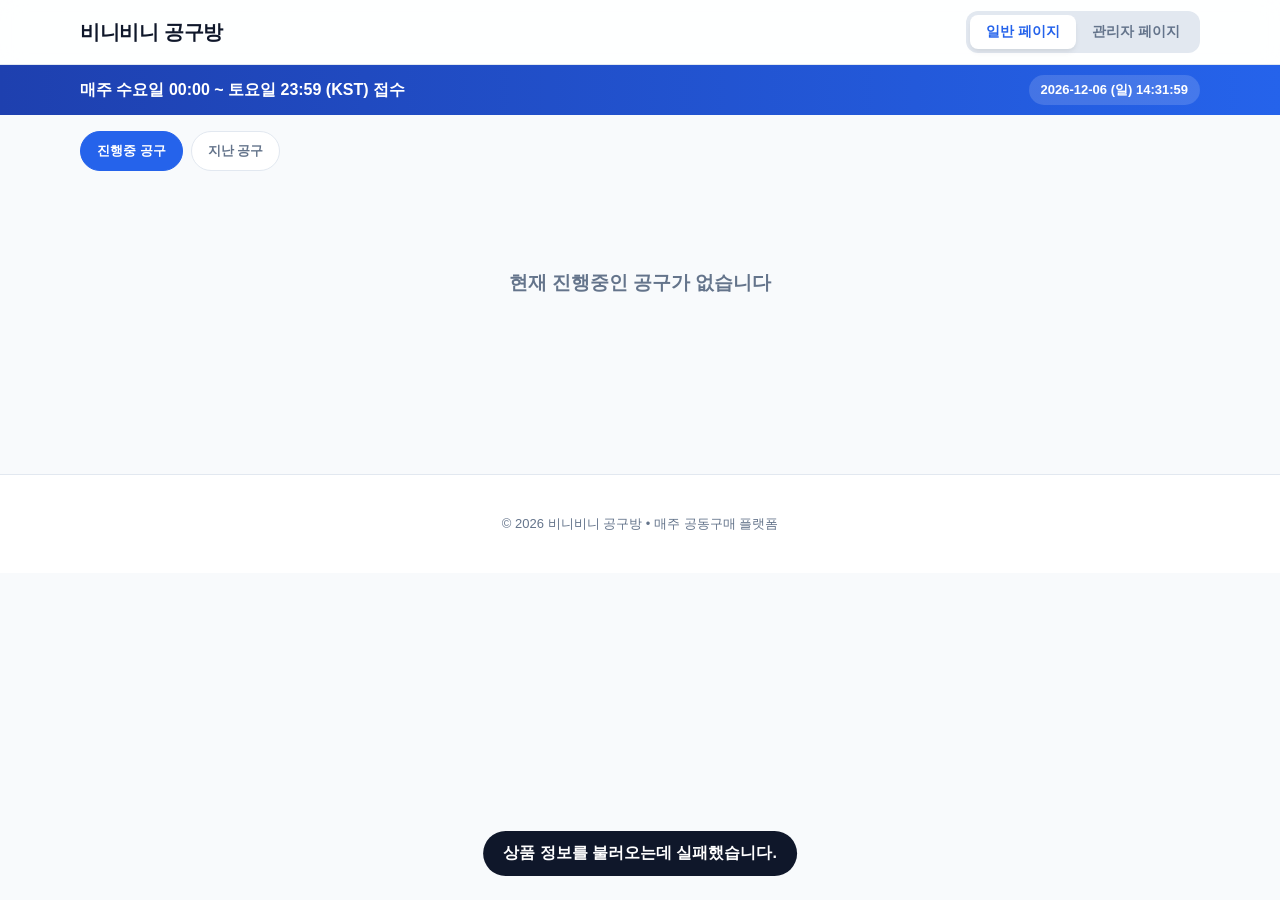
==== commit 6e975e44: "upload" ====
--- a/index.html
+++ b/index.html
@@ -5,889 +5,28 @@
     <meta charset="utf-8">
     <meta name="viewport" content="width=device-width, initial-scale=1">
     <title>비니비니 공구방 - 매주 공동구매 플랫폼</title>
-    <style>
-        :root {
-            --bg: #f8fafc;
-            --card: #fff;
-            --primary: #2563eb;
-            --primary-dark: #1d4ed8;
-            --text: #0f172a;
-            --muted: #64748b;
-            --border: #e2e8f0;
-            --success: #10b981;
-            --warning: #f59e0b;
-            --danger: #ef4444;
-            --radius: 16px;
-            --shadow: 0 4px 6px -1px rgba(0, 0, 0, .06), 0 2px 4px -1px rgba(0, 0, 0, .04);
-        }
-
-        * {
-            box-sizing: border-box
-        }
-
-        input[type="datetime-local"],
-        input[type="date"],
-        input[type="time"] {
-            color: #0f172a !important;
-            -webkit-text-fill-color: #0f172a !important;
-        }
-
-        input[type="datetime-local"]::-webkit-datetime-edit,
-        input[type="datetime-local"]::-webkit-datetime-edit-text,
-        input[type="datetime-local"]::-webkit-datetime-edit-month-field,
-        input[type="datetime-local"]::-webkit-datetime-edit-day-field,
-        input[type="datetime-local"]::-webkit-datetime-edit-year-field,
-        input[type="datetime-local"]::-webkit-datetime-edit-hour-field,
-        input[type="datetime-local"]::-webkit-datetime-edit-minute-field {
-            color: #0f172a !important;
-        }
-
-        .modal,
-        .modal-content {
-            color-scheme: light;
-        }
-
-        html,
-        body {
-            height: 100%
-        }
-
-        body {
-            margin: 0;
-            font-family: -apple-system, BlinkMacSystemFont, "Apple SD Gothic Neo", "Noto Sans KR", Segoe UI, Roboto, Helvetica, Arial, sans-serif;
-            background: var(--bg);
-            color: var(--text);
-            -webkit-font-smoothing: antialiased
-        }
-
-        .container {
-            max-width: 1160px;
-            margin: 0 auto;
-            padding: 0 20px
-        }
-
-        .header {
-            position: sticky;
-            top: 0;
-            z-index: 40;
-            background: rgba(255, 255, 255, .85);
-            backdrop-filter: saturate(180%) blur(12px);
-            border-bottom: 1px solid var(--border)
-        }
-
-        .header-inner {
-            display: flex;
-            align-items: center;
-            justify-content: space-between;
-            height: 64px;
-            gap: 16px
-        }
-
-        .brand {
-            display: flex;
-            align-items: center;
-            gap: 10px;
-            font-weight: 800;
-            font-size: 20px;
-            letter-spacing: -.3px
-        }
-
-        .brand-logo {
-            width: 32px;
-            height: 32px;
-            border-radius: 10px;
-            background: linear-gradient(135deg, var(--primary), #60a5fa);
-            display: grid;
-            place-items: center;
-            color: white;
-            font-weight: 900
-        }
-
-        .toggle-group {
-            display: flex;
-            background: #e2e8f0;
-            padding: 4px;
-            border-radius: 12px
-        }
-
-        .toggle-btn {
-            padding: 8px 16px;
-            border: 0;
-            background: transparent;
-            border-radius: 8px;
-            font-weight: 600;
-            color: var(--muted);
-            cursor: pointer;
-            transition: .2s;
-            font-size: 14px
-        }
-
-        .toggle-btn.active {
-            background: white;
-            color: var(--primary);
-            box-shadow: var(--shadow)
-        }
-
-        .notice-banner {
-            background: linear-gradient(90deg, #1e40af, #2563eb);
-            color: white
-        }
-
-        .notice-banner .container {
-            display: flex;
-            align-items: center;
-            justify-content: space-between;
-            padding: 10px 20px;
-            gap: 12px;
-            flex-wrap: wrap
-        }
-
-        .kst-clock {
-            background: rgba(255, 255, 255, .15);
-            padding: 6px 12px;
-            border-radius: 999px;
-            font-variant-numeric: tabular-nums;
-            font-size: 13px;
-            font-weight: 600
-        }
-
-        .subnav {
-            display: flex;
-            gap: 8px;
-            padding: 16px 20px 0
-        }
-
-        .subnav-btn {
-            padding: 10px 16px;
-            border: 1px solid var(--border);
-            background: white;
-            border-radius: 999px;
-            font-weight: 600;
-            color: var(--muted);
-            cursor: pointer;
-            transition: .2s
-        }
-
-        .subnav-btn.active {
-            background: var(--primary);
-            color: white;
-            border-color: var(--primary)
-        }
-
-        .page {
-            padding-bottom: 80px
-        }
-
-        .product-single {
-            background: var(--card);
-            border-radius: var(--radius);
-            box-shadow: var(--shadow);
-            border: 1px solid var(--border);
-            overflow: hidden;
-            margin-top: 12px
-        }
-
-        .product-main {
-            display: grid;
-            grid-template-columns: 1fr;
-            gap: 0
-        }
-
-        .product-image {
-            padding: 12px;
-            background: #f8fafc
-        }
-
-        .product-info {
-            padding: 16px;
-            display: flex;
-            flex-direction: column;
-            justify-content: space-between;
-        }
-
-        @media(min-width:768px) {
-            .product-image {
-                padding: 20px
-            }
-
-            .product-info {
-                padding: 24px
-            }
-
-            .product-main {
-                grid-template-columns: 1fr 1fr
-            }
-        }
-
-        .card {
-            background: var(--card);
-            border-radius: var(--radius);
-            box-shadow: var(--shadow);
-            border: 1px solid var(--border);
-            overflow: hidden;
-            display: flex;
-            flex-direction: column
-        }
-
-        .card-pad {
-            padding: 16px
-        }
-
-        @media(min-width:768px) {
-            .card-pad {
-                padding: 24px
-            }
-        }
-
-        .gallery-main {
-            aspect-ratio: 4/3;
-            background: #f1f5f9;
-            display: grid;
-            place-items: center;
-            overflow: hidden
-        }
-
-        .gallery-main img {
-            width: 100%;
-            height: 100%;
-            object-fit: cover
-        }
-
-        .gallery-thumbs {
-            display: flex;
-            gap: 8px;
-            padding: 12px;
-            overflow: auto
-        }
-
-        .thumb {
-            width: 72px;
-            height: 72px;
-            border-radius: 12px;
-            overflow: hidden;
-            border: 2px solid transparent;
-            cursor: pointer;
-            flex-shrink: 0;
-            background: #f1f5f9;
-            padding: 0
-        }
-
-        .thumb.active {
-            border-color: var(--primary)
-        }
-
-        .thumb img {
-            width: 100%;
-            height: 100%;
-            object-fit: cover
-        }
-
-        .product-title {
-            font-size: 24px;
-            font-weight: 800;
-            line-height: 1.25;
-            margin: 0 0 8px;
-            letter-spacing: -.5px
-        }
-
-        @media(min-width:768px) {
-            .product-title {
-                font-size: 28px
-            }
-        }
-
-        .price-row {
-            display: flex;
-            align-items: baseline;
-            gap: 12px;
-            flex-wrap: wrap;
-            margin: 4px 0 12px
-        }
-
-        .price-original {
-            color: var(--muted);
-            text-decoration: line-through;
-            font-size: 16px
-        }
-
-        .price-sale {
-            font-size: 22px;
-            font-weight: 800;
-            color: var(--primary);
-            letter-spacing: -.5px
-        }
-
-        @media(min-width:768px) {
-            .price-sale {
-                font-size: 28px
-            }
-        }
-
-        .discount-badge {
-            background: #fee2e2;
-            color: #b91c1c;
-            padding: 2px 8px;
-            border-radius: 999px;
-            font-weight: 700;
-            font-size: 13px
-        }
-
-        .specs-table {
-            width: 100%;
-            border-collapse: collapse;
-            font-size: 14px;
-            margin: 12px 0;
-            background: #f8fafc;
-            border-radius: 12px;
-            overflow: hidden;
-            border: 1px solid var(--border)
-        }
-
-        .specs-table th,
-        .specs-table td {
-            padding: 10px 12px;
-            border-bottom: 1px solid var(--border);
-            text-align: left
-        }
-
-        .specs-table tr:last-child th,
-        .specs-table tr:last-child td {
-            border-bottom: 0
-        }
-
-        .specs-table th {
-            width: 100px;
-            color: var(--muted);
-            font-weight: 600;
-            background: #f1f5f9
-        }
-
-        .buy-btn {
-            width: 100%;
-            padding: 16px;
-            background: var(--primary);
-            color: white;
-            border: 0;
-            border-radius: 14px;
-            font-size: 18px;
-            font-weight: 800;
-            cursor: pointer;
-            transition: .2s;
-            box-shadow: 0 8px 20px -8px rgba(37, 99, 235, .5);
-            margin-top: auto
-        }
-
-        .buy-btn:hover {
-            background: var(--primary-dark);
-            transform: translateY(-1px)
-        }
-
-        .buy-btn:disabled {
-            background: #94a3b8;
-            box-shadow: none;
-            transform: none;
-            cursor: not-allowed
-        }
-
-        .detail-section {
-            margin-top: 24px
-        }
-
-        .section-title {
-            font-size: 20px;
-            font-weight: 800;
-            margin: 0 0 16px;
-            border-bottom: 2px solid var(--text);
-            padding-bottom: 8px
-        }
-
-        .detail-images-wrap {
-            display: flex;
-            flex-direction: column;
-            gap: 16px;
-            margin-top: 20px;
-            align-items: center
-        }
-
-        .detail-images-wrap img {
-            max-width: 100%;
-            height: auto;
-            border-radius: 8px;
-            box-shadow: 0 2px 4px rgba(0, 0, 0, 0.05)
-        }
-
-        .empty-state {
-            text-align: center;
-            padding: 80px 20px;
-            color: var(--muted)
-        }
-
-        .table-wrap {
-            overflow: auto;
-            background: white;
-            border-radius: var(--radius);
-            box-shadow: var(--shadow);
-            border: 1px solid var(--border)
-        }
-
-        table.admin-table {
-            width: 100%;
-            border-collapse: collapse;
-            font-size: 14px;
-            min-width: 720px
-        }
-
-        .admin-table th {
-            background: #f8fafc;
-            padding: 12px;
-            text-align: left;
-            font-weight: 700;
-            color: var(--muted);
-            border-bottom: 1px solid var(--border);
-            white-space: nowrap
-        }
-
-        .admin-table td {
-            padding: 12px;
-            border-bottom: 1px solid var(--border);
-            vertical-align: middle
-        }
-
-        .badge {
-            display: inline-flex;
-            align-items: center;
-            padding: 4px 10px;
-            border-radius: 999px;
-            font-size: 12px;
-            font-weight: 700
-        }
-
-        .badge-success {
-            background: #dcfce7;
-            color: #166534
-        }
-
-        .badge-gray {
-            background: #f1f5f9;
-            color: #475569
-        }
-
-        .badge-warning {
-            background: #fef3c7;
-            color: #92400e
-        }
-
-        .admin-layout {
-            display: flex;
-            min-height: calc(100vh - 64px)
-        }
-
-        .admin-sidebar {
-            width: 240px;
-            background: white;
-            border-right: 1px solid var(--border);
-            padding: 16px;
-            flex-shrink: 0
-        }
-
-        .admin-nav {
-            display: flex;
-            flex-direction: column;
-            gap: 4px
-        }
-
-        .admin-nav-btn {
-            display: flex;
-            align-items: center;
-            gap: 10px;
-            padding: 10px 12px;
-            border-radius: 10px;
-            border: 0;
-            background: transparent;
-            text-align: left;
-            font-weight: 600;
-            color: var(--muted);
-            cursor: pointer;
-            width: 100%;
-            font-size: 14px
-        }
-
-        .admin-nav-btn.active,
-        .admin-nav-btn:hover {
-            background: #eff6ff;
-            color: var(--primary)
-        }
-
-        .admin-main {
-            flex: 1;
-            padding: 24px;
-            max-width: 1200px;
-            width: 100%
-        }
-
-        .admin-view {
-            display: none
-        }
-
-        .admin-view.active {
-            display: block
-        }
-
-        .dash-grid {
-            display: grid;
-            grid-template-columns: repeat(2, 1fr);
-            gap: 16px;
-            margin-bottom: 24px
-        }
-
-        @media(min-width:900px) {
-            .dash-grid {
-                grid-template-columns: repeat(4, 1fr)
-            }
-        }
-
-        .dash-card {
-            background: white;
-            padding: 18px;
-            border-radius: 16px;
-            border: 1px solid var(--border);
-            box-shadow: var(--shadow)
-        }
-
-        .dash-label {
-            font-size: 13px;
-            color: var(--muted);
-            margin-bottom: 6px
-        }
-
-        .dash-value {
-            font-size: 26px;
-            font-weight: 800;
-            letter-spacing: -.5px
-        }
-
-        .form-grid {
-            display: grid;
-            gap: 16px
-        }
-
-        @media(min-width:720px) {
-            .form-grid.two {
-                grid-template-columns: 1fr 1fr
-            }
-        }
-
-        .form-field {
-            display: flex;
-            flex-direction: column;
-            gap: 6px
-        }
-
-        .form-label {
-            font-weight: 600;
-            font-size: 14px
-        }
-
-        .form-input,
-        .form-textarea,
-        .form-select {
-            padding: 12px 14px;
-            border: 1px solid var(--border);
-            border-radius: 12px;
-            font-size: 15px;
-            font-family: inherit;
-            background: white;
-            transition: .2s
-        }
-
-        .form-input:focus,
-        .form-textarea:focus,
-        .form-select:focus {
-            outline: none;
-            border-color: var(--primary);
-            box-shadow: 0 0 0 3px rgba(37, 99, 235, .15)
-        }
-
-        .image-upload-box {
-            display: grid;
-            grid-template-columns: 1fr;
-            gap: 16px
-        }
-
-        @media(min-width:720px) {
-            .image-upload-box {
-                grid-template-columns: 1fr 1fr
-            }
-        }
-
-        .image-upload {
-            border: 2px dashed var(--border);
-            border-radius: 16px;
-            padding: 20px;
-            text-align: center;
-            background: #f8fafc;
-            cursor: pointer;
-            transition: .2s
-        }
-
-        .image-upload:hover {
-            border-color: var(--primary);
-            background: #eff6ff
-        }
-
-        .image-previews {
-            display: grid;
-            grid-template-columns: repeat(5, 1fr);
-            gap: 10px;
-            margin-top: 12px
-        }
-
-        .preview-item {
-            aspect-ratio: 4/3;
-            border-radius: 12px;
-            overflow: hidden;
-            border: 1px solid var(--border);
-            position: relative;
-            background: #f1f5f9
-        }
-
-        .preview-item img {
-            width: 100%;
-            height: 100%;
-            object-fit: cover
-        }
-
-        .preview-remove {
-            position: absolute;
-            top: 4px;
-            right: 4px;
-            background: rgba(0, 0, 0, .6);
-            color: white;
-            border: 0;
-            width: 24px;
-            height: 24px;
-            border-radius: 50%;
-            cursor: pointer;
-            font-size: 14px
-        }
-
-        .btn-primary {
-            padding: 12px 20px;
-            background: var(--primary);
-            color: white;
-            border: 0;
-            border-radius: 12px;
-            font-weight: 700;
-            cursor: pointer;
-            transition: .2s
-        }
-
-        .btn-secondary {
-            padding: 10px 16px;
-            background: white;
-            border: 1px solid var(--border);
-            border-radius: 10px;
-            font-weight: 600;
-            cursor: pointer
-        }
-
-        .modal {
-            position: fixed;
-            inset: 0;
-            background: rgba(15, 23, 42, .6);
-            display: none;
-            align-items: center;
-            justify-content: center;
-            padding: 20px;
-            z-index: 100;
-            backdrop-filter: blur(4px)
-        }
-
-        .modal.show {
-            display: flex
-        }
-
-        .modal-content {
-            background: white;
-            border-radius: 20px;
-            max-width: 520px;
-            width: 100%;
-            max-height: 90vh;
-            overflow: auto
-        }
-
-        .modal-head {
-            padding: 20px 24px;
-            border-bottom: 1px solid var(--border);
-            display: flex;
-            justify-content: space-between;
-            align-items: center
-        }
-
-        .modal-body {
-            padding: 24px
-        }
-
-        .modal-foot {
-            padding: 16px 24px;
-            border-top: 1px solid var(--border);
-            display: flex;
-            gap: 8px;
-            justify-content: flex-end
-        }
-
-        .close-btn {
-            background: transparent;
-            border: 0;
-            font-size: 24px;
-            cursor: pointer;
-            color: var(--muted)
-        }
-
-        .toast {
-            position: fixed;
-            bottom: 24px;
-            left: 50%;
-            transform: translateX(-50%) translateY(20px);
-            background: #0f172a;
-            color: white;
-            padding: 12px 20px;
-            border-radius: 999px;
-            font-weight: 600;
-            opacity: 0;
-            transition: .3s;
-            z-index: 200
-        }
-
-        .toast.show {
-            opacity: 1;
-            transform: translateX(-50%) translateY(0)
-        }
-
-        .footer {
-            padding: 40px 20px;
-            text-align: center;
-            color: var(--muted);
-            font-size: 13px;
-            border-top: 1px solid var(--border);
-            background: white
-        }
-
-        .past-grid {
-            display: grid;
-            grid-template-columns: repeat(2, 1fr);
-            gap: 16px;
-            margin-top: 16px
-        }
-
-        @media(min-width:640px) {
-            .past-grid {
-                grid-template-columns: repeat(3, 1fr)
-            }
-        }
-
-        .past-card {
-            background: white;
-            border: 1px solid var(--border);
-            border-radius: 16px;
-            overflow: hidden;
-            box-shadow: var(--shadow)
-        }
-
-        .past-card-img {
-            aspect-ratio: 4/3;
-            background: #f1f5f9
-        }
-
-        .past-card-img img {
-            width: 100%;
-            height: 100%;
-            object-fit: cover
-        }
-
-        .past-card-body {
-            padding: 14px
-        }
-
-        .past-card-name {
-            font-weight: 700;
-            font-size: 15px;
-            margin-bottom: 8px
-        }
-
-        .past-card-price {
-            font-weight: 800;
-            color: var(--primary)
-        }
-
-        @media(max-width:768px) {
-            .admin-sidebar {
-                position: fixed;
-                left: -260px;
-                top: 64px;
-                bottom: 0;
-                z-index: 30;
-                transition: .3s
-            }
-
-            .admin-sidebar.open {
-                left: 0
-            }
-
-            .image-previews {
-                grid-template-columns: repeat(3, 1fr)
-            }
-        }
-
-        .m-menu {
-            display: none
-        }
-
-        @media(max-width:768px) {
-            .m-menu {
-                display: grid;
-                place-items: center;
-                width: 40px;
-                height: 40px;
-                font-size: 24px;
-                background: #f1f5f9;
-                border: 0;
-                border-radius: 10px;
-                margin-right: 8px
-            }
-        }
-
-        .admin-overlay {
-            position: fixed;
-            inset: 0;
-            background: rgba(0, 0, 0, .4);
-            z-index: 29;
-            display: none
-        }
-
-        .admin-overlay.show {
-            display: block
-        }
-    </style>
+    <link rel="stylesheet" href="index.css">
+    <script src="index.js" defer></script>
 </head>
 
 <body>
     <div class="app">
         <header class="header">
             <div class="container header-inner">
-                <button id="mMenu" class="m-menu">☰</button>
                 <div class="brand"><span>비니비니 공구방</span></div>
                 <div class="toggle-group">
-                    <button id="toggle-public" class="toggle-btn active">일반 페이지</button>
-                    <button id="toggle-admin" class="toggle-btn">관리자 페이지</button>
+                    <a href="index.html" id="toggle-public" class="toggle-btn active">일반 페이지</a>
+                    <a href="admin.html" id="toggle-admin" class="toggle-btn">관리자 페이지</a>
                 </div>
             </div>
         </header>
 
         <div id="public-page" class="page">
             <div class="notice-banner">
-                <div class="container"><strong>매주 수요일 00:00 ~ 토요일 23:59 (KST) 접수</strong><span class="kst-clock"
-                        id="kst-time">-</span></div>
+                <div class="container">
+                    <strong>매주 수요일 00:00 ~ 토요일 23:59 (KST) 접수</strong>
+                    <span class="kst-clock" id="kst-time">-</span>
+                </div>
             </div>
             <nav class="subnav container">
                 <button data-tab="active" class="subnav-btn active">진행중 공구</button>
@@ -902,731 +41,51 @@
             </section>
         </div>
 
-        <div id="admin-page" class="page" hidden>
-            <div class="admin-layout">
-                <div class="admin-overlay" id="adminOverlay"></div>
-                <aside class="admin-sidebar" id="adminSidebar">
-                    <nav class="admin-nav">
-                        <button class="admin-nav-btn active" data-view="dashboard">대시보드</button>
-                        <button class="admin-nav-btn" data-view="register">제품등록</button>
-                        <button class="admin-nav-btn" data-view="past">지난공구</button>
-                        <button class="admin-nav-btn" data-view="orders">주문관리</button>
-                        <button class="admin-nav-btn" data-view="settle">정산</button>
-                    </nav>
-                </aside>
-                <main class="admin-main">
-                    <div id="admin-dashboard" class="admin-view active">
-                        <h1 style="font-size:24px;font-weight:800;margin:0 0 12px">대시보드</h1>
-                        <div id="kstDebug"
-                            style="background:#eff6ff;border:1px solid #bfdbfe;color:#1e40af;padding:10px 14px;border-radius:12px;font-size:13px;margin-bottom:16px">
-                        </div>
-                        <div id="nextScheduleCard" class="card card-pad" style="margin-bottom:20px"></div>
-                        <div class="dash-grid">
-                            <div class="dash-card">
-                                <div class="dash-label">총 매출</div>
-                                <div class="dash-value" id="dash-sales">0원</div>
-                            </div>
-                            <div class="dash-card">
-                                <div class="dash-label">진행중</div>
-                                <div class="dash-value" id="dash-active">0개</div>
-                            </div>
-                            <div class="dash-card">
-                                <div class="dash-label">대기 주문</div>
-                                <div class="dash-value" id="dash-pending">0건</div>
-                            </div>
-                            <div class="dash-card">
-                                <div class="dash-label">총 주문 개수</div>
-                                <div class="dash-value" id="dash-qty">0개</div>
-                            </div>
-                        </div>
-                    </div>
-
-                    <div id="admin-register" class="admin-view">
-                        <h1 style="font-size:24px;font-weight:800;margin:0 0 20px">제품 등록</h1>
-                        <div class="card card-pad">
-                            <form id="productForm" class="form-grid">
-                                <div class="form-grid two">
-                                    <div class="form-field"><label class="form-label">상품명 *</label><input
-                                            class="form-input" name="name" required
-                                            placeholder="예: 프리미엄 텀블러 500ml 단품 세트"></div>
-                                    <div class="form-field"><label class="form-label">소비자가 (원) *</label><input
-                                            class="form-input" name="originalPrice" type="number" min="0" required
-                                            placeholder="29000"></div>
-                                </div>
-                                <div class="form-grid two">
-                                    <div class="form-field"><label class="form-label">판매가 (원) *</label><input
-                                            class="form-input" name="salePrice" type="number" min="0" required
-                                            placeholder="18900"></div>
-                                    <div class="form-field"><label class="form-label">제품원가 (원) *</label><input
-                                            class="form-input" name="costPrice" type="number" min="0" required
-                                            placeholder="9500"></div>
-                                </div>
-                                <div class="form-grid two">
-                                    <div class="form-field"><label class="form-label">용량 *</label><input
-                                            class="form-input" name="specVol" required placeholder="500ml"></div>
-                                    <div class="form-field"><label class="form-label">소재 *</label><input
-                                            class="form-input" name="specMat" required placeholder="스테인리스 316"></div>
-                                </div>
-                                <div class="form-grid two">
-                                    <div class="form-field"><label class="form-label">색상 *</label><input
-                                            class="form-input" name="specColor" required placeholder="코랄핑크 / 스카이블루">
-                                    </div>
-                                    <div class="form-field"><label class="form-label">제품구성 *</label><input
-                                            class="form-input" name="specQty" required
-                                            placeholder="예: 본품 1개 + 전용 파우치 1개"></div>
-                                </div>
-                                <div class="form-grid two">
-                                    <div class="form-field">
-                                        <label class="form-label">시작일 (자정 00:00 자동시작) *</label>
-                                        <div style="display:grid;grid-template-columns:repeat(3,1fr);gap:6px">
-                                            <select name="startYear" class="form-select" required></select>
-                                            <select name="startMonth" class="form-select" required></select>
-                                            <select name="startDay" class="form-select" required></select>
-                                        </div>
-                                    </div>
-                                    <div class="form-field">
-                                        <label class="form-label">종료일 (밤 23:59:59 자동마감) *</label>
-                                        <div style="display:grid;grid-template-columns:repeat(3,1fr);gap:6px">
-                                            <select name="endYear" class="form-select" required></select>
-                                            <select name="endMonth" class="form-select" required></select>
-                                            <select name="endDay" class="form-select" required></select>
-                                        </div>
-                                    </div>
-                                </div>
-
-                                <div class="image-upload-box">
-                                    <div class="form-field">
-                                        <label class="form-label">썸네일 이미지 <span id="thumbCounter"
-                                                style="font-weight:400;color:var(--muted)">0/5</span> *</label>
-                                        <label class="image-upload">
-                                            <input id="thumbImagesInput" type="file" accept=".jpg,.jpeg,.png,.webp"
-                                                multiple hidden>
-                                            <div>클릭하여 썸네일 등록 (최대 5장)</div>
-                                        </label>
-                                        <div id="thumbPreviews" class="image-previews"></div>
-                                    </div>
-                                    <div class="form-field">
-                                        <label class="form-label">상품 상세 이미지 <span id="detailCounter"
-                                                style="font-weight:400;color:var(--muted)">0/15</span> *</label>
-                                        <label class="image-upload">
-                                            <input id="detailImagesInput" type="file" accept=".jpg,.jpeg,.png,.webp"
-                                                multiple hidden>
-                                            <div>클릭하여 상세이미지 등록 (최대 15장)</div>
-                                        </label>
-                                        <div id="detailPreviews" class="image-previews"></div>
-                                    </div>
-                                </div>
-
-                                <div style="display:flex;gap:8px;justify-content:flex-end;margin-top:16px">
-                                    <button type="button" id="cancelEditBtn" class="btn-secondary"
-                                        style="display:none">취소</button>
-                                    <button type="submit" class="btn-primary" id="productSubmitBtn">제품 등록하기</button>
-                                </div>
-                            </form>
-                        </div>
-
-                        <div class="card card-pad" style="margin-top:24px">
-                            <h3 style="margin:0 0 16px;font-weight:800">등록된 상품 목록</h3>
-                            <div class="table-wrap">
-                                <table class="admin-table" id="adminProductListTable">
-                                    <thead>
-                                        <tr>
-                                            <th>상품명</th>
-                                            <th>판매가</th>
-                                            <th>원가</th>
-                                            <th>썸네일/상세</th>
-                                            <th>상태</th>
-                                            <th>액션</th>
-                                        </tr>
-                                    </thead>
-                                    <tbody></tbody>
-                                </table>
-                            </div>
-                        </div>
-                    </div>
-
-                    <div id="admin-past" class="admin-view">
-                        <h1 style="font-size:24px;font-weight:800;margin:0 0 20px">지난 공구</h1>
-                        <div class="table-wrap">
-                            <table class="admin-table" id="adminPastTable">
-                                <thead>
-                                    <tr>
-                                        <th>상품명</th>
-                                        <th>기간</th>
-                                        <th>판매가</th>
-                                        <th>원가</th>
-                                        <th>판매수량</th>
-                                        <th>상태</th>
-                                    </tr>
-                                </thead>
-                                <tbody></tbody>
-                            </table>
-                        </div>
-                    </div>
-
-                    <div id="admin-orders" class="admin-view">
-                        <div style="display:flex;justify-content:space-between;align-items:center;margin-bottom:20px">
-                            <h1 style="font-size:24px;font-weight:800;margin:0">주문 관리</h1>
-                        </div>
-                        <div class="table-wrap">
-                            <table class="admin-table" id="adminOrdersTable">
-                                <thead>
-                                    <tr>
-                                        <th>주문일시</th>
-                                        <th>상품</th>
-                                        <th>주문자</th>
-                                        <th>입금자명</th>
-                                        <th>연락처</th>
-                                        <th>수량</th>
-                                        <th>금액</th>
-                                        <th>입금상태</th>
-                                    </tr>
-                                </thead>
-                                <tbody></tbody>
-                            </table>
-                        </div>
-                    </div>
-
-                    <div id="admin-settle" class="admin-view">
-                        <div style="display:flex;justify-content:space-between;align-items:center;margin-bottom:20px">
-                            <h1 style="font-size:24px;font-weight:800;margin:0">정산</h1>
-                            <div
-                                style="background:white;padding:10px 16px;border-radius:12px;border:1px solid var(--border)">
-                                총 이익 <strong id="totalProfit"
-                                    style="font-size:20px;color:var(--primary);margin-left:8px">0원</strong></div>
-                        </div>
-                        <div class="table-wrap">
-                            <table class="admin-table" id="settleTable">
-                                <thead>
-                                    <tr>
-                                        <th>상품명</th>
-                                        <th>판매수량</th>
-                                        <th>매출</th>
-                                        <th>이익</th>
-                                    </tr>
-                                </thead>
-                                <tbody></tbody>
-                            </table>
-                        </div>
-                    </div>
-                </main>
-            </div>
-        </div>
-
         <footer class="footer">© 2026 비니비니 공구방 • 매주 공동구매 플랫폼</footer>
     </div>
 
     <div id="purchaseModal" class="modal">
         <div class="modal-content">
             <div class="modal-head">
-                <h3 style="margin:0;font-weight:800;font-size:20px">구매하기</h3><button class="close-btn"
-                    onclick="closePurchaseModal()">×</button>
+                <h3 style="margin:0;font-weight:800;font-size:20px">구매하기</h3>
+                <button class="close-btn" onclick="closePurchaseModal()">×</button>
             </div>
             <form id="orderForm">
                 <div class="modal-body form-grid">
                     <div class="form-grid two">
-                        <div class="form-field"><label class="form-label">이름 *</label><input class="form-input"
-                                name="name" required placeholder="홍길동"></div>
-                        <div class="form-field"><label class="form-label">연락처 *</label><input class="form-input"
-                                name="phone" required placeholder="010-0000-0000"></div>
+                        <div class="form-field">
+                            <label class="form-label">이름 *</label>
+                            <input class="form-input" name="name" required placeholder="홍길동">
+                        </div>
+                        <div class="form-field">
+                            <label class="form-label">연락처 *</label>
+                            <input class="form-input" name="phone" required placeholder="010-0000-0000">
+                        </div>
                     </div>
-                    <div class="form-field"><label class="form-label">주소 *</label><input class="form-input"
-                            name="address" required placeholder="서울시 강남구 테헤란로"></div>
+                    <div class="form-field">
+                        <label class="form-label">주소 *</label>
+                        <input class="form-input" name="address" required placeholder="서울시 강남구 테헤란로">
+                    </div>
                     <div class="form-grid two">
-                        <div class="form-field"><label class="form-label">수량 *</label><input class="form-input"
-                                name="qty" type="number" min="1" value="1" required></div>
-                        <div class="form-field"><label class="form-label">입금자명 *</label><input class="form-input"
-                                name="depositor" required placeholder="통장에 표시될 이름"></div>
+                        <div class="form-field">
+                            <label class="form-label">수량 *</label>
+                            <input class="form-input" name="qty" type="number" min="1" value="1" required>
+                        </div>
+                        <div class="form-field">
+                            <label class="form-label">입금자명 *</label>
+                            <input class="form-input" name="depositor" required placeholder="통장에 표시될 이름">
+                        </div>
                     </div>
                 </div>
-                <div class="modal-foot"><button type="button" class="btn-secondary"
-                        onclick="closePurchaseModal()">취소</button><button type="submit" class="btn-primary">주문
-                        확정</button></div>
+                <div class="modal-foot">
+                    <button type="button" class="btn-secondary" onclick="closePurchaseModal()">취소</button>
+                    <button type="submit" class="btn-primary">주문 확정</button>
+                </div>
             </form>
         </div>
     </div>
 
     <div id="toast" class="toast"></div>
-
-    <script>
-        (() => {
-            const PLACEHOLDER = `data:image/svg+xml,%3Csvg xmlns='http://www.w3.org/2000/svg' width='800' height='600' viewBox='0 0 800 600'%3E%3Crect width='800' height='600' fill='%23e2e8f0'/%3E%3Ctext x='400' y='310' fill='%2394a3b8' font-family='system-ui' font-size='24' text-anchor='middle' font-weight='700'%3E이미지 준비중%3C/text%3E%3C/svg%3E`;
-
-            function getKSTNow() { return new Date(Date.now() + 9 * 3600 * 1000); }
-            const pad = n => String(n).padStart(2, '0');
-            function formatKST(d) { const days = ['일', '월', '화', '수', '목', '금', '토']; return `${d.getUTCFullYear()}-${pad(d.getUTCMonth() + 1)}-${pad(d.getUTCDate())} (${days[d.getUTCDay()]}) ${pad(d.getUTCHours())}:${pad(d.getUTCMinutes())}:${pad(d.getUTCSeconds())}`; }
-            const formatPrice = n => (n || 0).toLocaleString('ko-KR') + '원';
-
-            function getThisWeekWindow() {
-                const k = getKSTNow(); const day = k.getUTCDay(); const sinceWed = (day - 3 + 7) % 7;
-                const wed = new Date(k); wed.setUTCDate(k.getUTCDate() - sinceWed); wed.setUTCHours(0, 0, 0, 0);
-                const sat = new Date(wed); sat.setUTCDate(wed.getUTCDate() + 3); sat.setUTCHours(23, 59, 59, 999);
-                return { wed, sat };
-            }
-
-            let uploadedThumbs = [];
-            let uploadedDetails = [];
-            let editingProductId = null;
-            let currentActive = null;
-
-            function initData() {
-                if (!localStorage.getItem('kg_products')) {
-                    const win = getThisWeekWindow();
-                    const products = [
-                        {
-                            id: 'demo1',
-                            name: '시그니처 프리미엄 텀블러',
-                            salePrice: 18900, costPrice: 9500, originalPrice: 29000,
-                            specVol: '500ml', specMat: '스테인리스 316', specColor: '코랄핑크 / 스카이블루', specQty: '본품 1개 + 전용 파우치 1개',
-                            thumbs: [PLACEHOLDER],
-                            details: [PLACEHOLDER, PLACEHOLDER],
-                            startDate: win.wed.getTime(), endDate: win.sat.getTime(), createdAt: Date.now()
-                        }
-                    ];
-                    localStorage.setItem('kg_products', JSON.stringify(products));
-                }
-                if (!localStorage.getItem('kg_orders')) {
-                    localStorage.setItem('kg_orders', JSON.stringify([]));
-                }
-            }
-
-            function startClock() {
-                const el = document.getElementById('kst-time'); if (!el) return;
-                const tick = () => {
-                    el.textContent = formatKST(getKSTNow());
-                    if (!document.getElementById('admin-page').hidden && document.getElementById('admin-dashboard').classList.contains('active')) {
-                        updateDashboardSchedule();
-                    }
-                }; tick(); setInterval(tick, 1000);
-            }
-
-            function formatDDayString(diffMs) {
-                const days = Math.floor(diffMs / (24 * 3600 * 1000));
-                const rem = diffMs % (24 * 3600 * 1000);
-                const hours = Math.floor(rem / (3600 * 1000));
-                const mins = Math.floor((rem % (3600 * 1000)) / (60 * 1000));
-                const secs = Math.floor((rem % (60 * 1000)) / 1000);
-
-                if (days > 0) {
-                    return `<span style="color:inherit">${days}일</span> ${hours}시간 ${mins}분 ${secs}초`;
-                }
-                return `${hours}시간 ${mins}분 ${secs}초`;
-            }
-
-            function updateDashboardSchedule() {
-                const card = document.getElementById('nextScheduleCard');
-                if (!card) return;
-
-                const products = JSON.parse(localStorage.getItem('kg_products') || '[]');
-                const now = getKSTNow().getTime();
-                const activeProd = products.find(p => now >= p.startDate && now <= p.endDate);
-
-                if (activeProd) {
-                    const diff = activeProd.endDate - now;
-                    const timeStr = formatDDayString(diff);
-
-                    card.innerHTML = `
-      <div style="display:flex; justify-content:space-between; align-items:center;">
-        <div>
-          <span class="badge badge-success" style="margin-bottom:6px">진행중 공구</span>
-          <h4 style="margin:4px 0; font-size:16px; font-weight:800;">${activeProd.name}</h4>
-          <p style="margin:2px 0 0; font-size:13px; color:var(--muted)">마감일시: ${formatKST(new Date(activeProd.endDate))}</p>
-        </div>
-        <div style="text-align:right">
-          <div style="font-size:12px; color:var(--danger); font-weight:700">마감까지 남은 시간</div>
-          <div style="font-size:22px; font-weight:800; color:var(--danger); font-variant-numeric:tabular-nums">${timeStr}</div>
-        </div>
-      </div>
-    `;
-                    return;
-                }
-
-                const upcomingProd = products.filter(p => p.startDate > now).sort((a, b) => a.startDate - b.startDate)[0];
-
-                if (upcomingProd) {
-                    const diff = upcomingProd.startDate - now;
-                    const timeStr = formatDDayString(diff);
-
-                    card.innerHTML = `
-      <div style="display:flex; justify-content:space-between; align-items:center;">
-        <div>
-          <span class="badge badge-gray" style="margin-bottom:6px">오픈 대기중</span>
-          <h4 style="margin:4px 0; font-size:16px; font-weight:800;">${upcomingProd.name}</h4>
-          <p style="margin:2px 0 0; font-size:13px; color:var(--muted)">시작일시: ${formatKST(new Date(upcomingProd.startDate))}</p>
-        </div>
-        <div style="text-align:right">
-          <div style="font-size:12px; color:var(--primary); font-weight:700">오픈까지 남은 시간</div>
-          <div style="font-size:22px; font-weight:800; color:var(--primary); font-variant-numeric:tabular-nums">${timeStr}</div>
-        </div>
-      </div>
-    `;
-                    return;
-                }
-
-                card.innerHTML = `
-    <div style="text-align:center; color:var(--muted); padding:4px 0; font-size:14px;">
-      💡 예정되거나 진행 중인 공구 일정이 없습니다. <strong>'제품등록'</strong> 탭에서 새 상품의 공구 기간을 등록해 주세요.
-    </div>
-  `;
-            }
-
-            function renderPublic() {
-                const products = JSON.parse(localStorage.getItem('kg_products') || '[]');
-                const now = getKSTNow().getTime();
-                const active = products.find(p => now >= p.startDate && now <= p.endDate) || products[0];
-                currentActive = active;
-                const container = document.getElementById('public-active');
-                if (!container) return;
-                if (!active) {
-                    container.innerHTML = `<div class="empty-state"><h3>현재 진행중인 공구가 없습니다</h3></div>`;
-                    return;
-                }
-                const discount = active.originalPrice ? Math.round((1 - active.salePrice / active.originalPrice) * 100) : 0;
-                const tList = active.thumbs && active.thumbs.length ? active.thumbs : [PLACEHOLDER];
-                const dList = active.details && active.details.length ? active.details : [];
-
-                container.innerHTML = `
-    <div class="product-single">
-      <div class="product-main">
-        <div class="product-image">
-          <div class="gallery-main"><img id="mainImg" src="${tList[0]}" alt=""></div>
-          <div class="gallery-thumbs" id="thumbs">${tList.map((src, i) => `<button class="thumb ${i === 0 ? 'active' : ''}" data-i="${i}"><img src="${src}"></button>`).join('')}</div>
-        </div>
-        <div class="product-info">
-          <div>
-            <h1 class="product-title">${active.name}</h1>
-            <div class="price-row">
-              <span class="price-original">${formatPrice(active.originalPrice)}</span>
-              <span class="price-sale">${formatPrice(active.salePrice)}</span>
-              ${discount > 0 ? `<span class="discount-badge">${discount}% 할인</span>` : ''}
-            </div>
-            
-            <table class="specs-table">
-              <tbody>
-                <tr><th>용량</th><td>${active.specVol || '-'}</td></tr>
-                <tr><th>소재</th><td>${active.specMat || '-'}</td></tr>
-                <tr><th>색상</th><td>${active.specColor || '-'}</td></tr>
-                <tr><th>제품구성</th><td>${active.specQty || '-'}</td></tr>
-              </tbody>
-            </table>
-          </div>
-          <button id="buyBtn" class="buy-btn">구매하기</button>
-        </div>
-      </div>
-    </div>
-    <div class="detail-section card card-pad">
-      <h2 class="section-title">상품 상세 정보</h2>
-      <div class="detail-images-wrap">
-        ${dList.map(src => `<img src="${src}" alt="상세이미지">`).join('')}
-        ${dList.length === 0 ? `<p style="color:var(--muted)">등록된 상세 이미지가 없습니다.</p>` : ''}
-      </div>
-    </div>
-  `;
-
-                document.querySelectorAll('#thumbs .thumb').forEach(btn => {
-                    btn.addEventListener('click', () => {
-                        document.querySelectorAll('#thumbs .thumb').forEach(b => b.classList.remove('active'));
-                        btn.classList.add('active');
-                        document.getElementById('mainImg').src = tList[+btn.dataset.i];
-                    });
-                });
-
-                const buyBtn = document.getElementById('buyBtn');
-                if (buyBtn) buyBtn.onclick = () => openPurchaseModal();
-            }
-
-            function openPurchaseModal() { document.getElementById('purchaseModal').classList.add('show'); }
-            function closePurchaseModal() { document.getElementById('purchaseModal').classList.remove('show'); }
-            window.closePurchaseModal = closePurchaseModal;
-
-            document.getElementById('orderForm').addEventListener('submit', e => {
-                e.preventDefault();
-                const fd = new FormData(e.target);
-                if (!currentActive) return;
-                const order = {
-                    id: 'o' + Date.now(), productId: currentActive.id,
-                    name: fd.get('name').trim(), phone: fd.get('phone').trim(), address: fd.get('address').trim(),
-                    qty: Number(fd.get('qty')), payment: '무통장', depositor: fd.get('depositor').trim(),
-                    orderedAt: Date.now(), status: '입금확인중'
-                };
-                const orders = JSON.parse(localStorage.getItem('kg_orders') || '[]'); orders.unshift(order);
-                localStorage.setItem('kg_orders', JSON.stringify(orders));
-                closePurchaseModal(); e.target.reset(); showToast('주문이 접수되었습니다');
-                renderAdminAll();
-            });
-
-            function setupImageUpload(inputEl, previewEl, counterEl, storageArr, maxCount) {
-                if (!inputEl) return;
-                inputEl.addEventListener('change', async e => {
-                    const files = Array.from(e.target.files);
-                    const available = maxCount - storageArr.length;
-                    const toAdd = files.slice(0, available);
-
-                    for (const file of toAdd) {
-                        const data = await new Promise(res => {
-                            const r = new FileReader(); r.onload = () => res(r.result); r.readAsDataURL(file);
-                        });
-                        storageArr.push(data);
-                    }
-                    inputEl.value = '';
-                    renderPreviews(previewEl, counterEl, storageArr, maxCount);
-                });
-            }
-
-            function renderPreviews(previewEl, counterEl, storageArr, maxCount) {
-                if (!previewEl) return;
-                previewEl.innerHTML = '';
-                counterEl.textContent = `${storageArr.length}/${maxCount}`;
-
-                storageArr.forEach((data, idx) => {
-                    const div = document.createElement('div'); div.className = 'preview-item';
-                    div.innerHTML = `<img src="${data}"><button type="button" class="preview-remove">×</button>`;
-                    div.querySelector('button').onclick = () => {
-                        storageArr.splice(idx, 1);
-                        renderPreviews(previewEl, counterEl, storageArr, maxCount);
-                    };
-                    previewEl.appendChild(div);
-                });
-            }
-
-            document.getElementById('productForm').addEventListener('submit', e => {
-                e.preventDefault();
-                const fd = new FormData(e.target);
-
-                const yStart = fd.get('startYear'), mStart = String(fd.get('startMonth')).padStart(2, '0'), dStart = String(fd.get('startDay')).padStart(2, '0');
-                const yEnd = fd.get('endYear'), mEnd = String(fd.get('endMonth')).padStart(2, '0'), dEnd = String(fd.get('endDay')).padStart(2, '0');
-
-                const startDate = new Date(`${yStart}-${mStart}-${dStart}T00:00:00`).getTime();
-                const endDate = new Date(`${yEnd}-${mEnd}-${dEnd}T23:59:59`).getTime();
-
-                const products = JSON.parse(localStorage.getItem('kg_products') || '[]');
-                const pData = {
-                    name: fd.get('name').trim(),
-                    originalPrice: Number(fd.get('originalPrice')),
-                    salePrice: Number(fd.get('salePrice')),
-                    costPrice: Number(fd.get('costPrice')),
-                    specVol: fd.get('specVol').trim(),
-                    specMat: fd.get('specMat').trim(),
-                    specColor: fd.get('specColor').trim(),
-                    specQty: fd.get('specQty').trim(),
-                    startDate, endDate,
-                    thumbs: uploadedThumbs.length ? [...uploadedThumbs] : [PLACEHOLDER],
-                    details: uploadedDetails.length ? [...uploadedDetails] : [PLACEHOLDER]
-                };
-
-                if (editingProductId) {
-                    const idx = products.findIndex(p => p.id === editingProductId);
-                    if (idx >= 0) {
-                        products[idx] = { ...products[idx], ...pData };
-                        localStorage.setItem('kg_products', JSON.stringify(products));
-                        showToast('商品 정보가 수정되었습니다.');
-                    }
-                } else {
-                    pData.id = 'p' + Date.now();
-                    pData.createdAt = Date.now();
-                    products.unshift(pData);
-                    localStorage.setItem('kg_products', JSON.stringify(products));
-                    showToast('신규 제품이 등록되었습니다.');
-                }
-
-                resetForm(); renderProductList(); renderAdminAll(); renderPublic();
-            });
-
-            function resetForm() {
-                document.getElementById('productForm').reset();
-                uploadedThumbs = []; uploadedDetails = [];
-                renderPreviews(document.getElementById('thumbPreviews'), document.getElementById('thumbCounter'), uploadedThumbs, 5);
-                renderPreviews(document.getElementById('detailPreviews'), document.getElementById('detailCounter'), uploadedDetails, 15);
-                editingProductId = null;
-                document.getElementById('productSubmitBtn').textContent = '제품 등록하기';
-                document.getElementById('cancelEditBtn').style.display = 'none';
-            }
-            document.getElementById('cancelEditBtn').onclick = resetForm;
-
-            function renderProductList() {
-                const tbody = document.querySelector('#adminProductListTable tbody'); if (!tbody) return;
-                const products = JSON.parse(localStorage.getItem('kg_products') || '[]');
-                const now = getKSTNow().getTime();
-
-                tbody.innerHTML = products.map(p => {
-                    let status = '예정', badge = 'badge-gray';
-                    if (now >= p.startDate && now <= p.endDate) { status = '진행중'; badge = 'badge-success'; }
-                    else if (now > p.endDate) { status = '종료'; badge = 'badge-warning'; }
-                    return `<tr>
-      <td><strong>${p.name}</strong></td>
-      <td>${formatPrice(p.salePrice)}</td>
-      <td>${formatPrice(p.costPrice)}</td>
-      <td>썸네일 ${p.thumbs?.length || 0}장 / 상세 ${p.details?.length || 0}장</td>
-      <td><span class="badge ${badge}">${status}</span></td>
-      <td>
-        <button class="btn-secondary" style="padding:4px 8px;font-size:12px" onclick="editProduct('${p.id}')">수정</button>
-        <button class="btn-secondary" style="padding:4px 8px;font-size:12px;color:var(--danger)" onclick="deleteProduct('${p.id}')">삭제</button>
-      </td>
-    </tr>`;
-                }).join('') || `<tr><td colspan="6" style="text-align:center;padding:30px;color:var(--muted)">등록된 상품이 없습니다.</td></tr>`;
-            }
-
-            window.editProduct = function (id) {
-                const products = JSON.parse(localStorage.getItem('kg_products') || '[]');
-                const p = products.find(x => x.id === id); if (!p) return;
-                editingProductId = id;
-                const form = document.getElementById('productForm');
-
-                form.name.value = p.name;
-                form.originalPrice.value = p.originalPrice;
-                form.salePrice.value = p.salePrice;
-                form.costPrice.value = p.costPrice;
-                form.specVol.value = p.specVol || '';
-                form.specMat.value = p.specMat || '';
-                form.specColor.value = p.specColor || '';
-                form.specQty.value = p.specQty || '';
-
-                const sD = new Date(p.startDate);
-                form.startYear.value = sD.getFullYear(); form.startMonth.value = sD.getMonth() + 1; form.startDay.value = sD.getDate();
-                const eD = new Date(p.endDate);
-                form.endYear.value = eD.getFullYear(); form.endMonth.value = eD.getMonth() + 1; form.endDay.value = eD.getDate();
-
-                uploadedThumbs = [...(p.thumbs || [])].filter(x => x !== PLACEHOLDER);
-                uploadedDetails = [...(p.details || [])].filter(x => x !== PLACEHOLDER);
-
-                renderPreviews(document.getElementById('thumbPreviews'), document.getElementById('thumbCounter'), uploadedThumbs, 5);
-                renderPreviews(document.getElementById('detailPreviews'), document.getElementById('detailCounter'), uploadedDetails, 15);
-
-                document.getElementById('productSubmitBtn').textContent = '수정 완료';
-                document.getElementById('cancelEditBtn').style.display = 'inline-block';
-                document.querySelector('[data-view="register"]').click();
-            };
-
-            window.deleteProduct = function (id) {
-                if (!confirm('정말 삭제하시겠습니까?')) return;
-                let products = JSON.parse(localStorage.getItem('kg_products') || '[]');
-                products = products.filter(x => x.id !== id);
-                localStorage.setItem('kg_products', JSON.stringify(products));
-                resetForm(); renderProductList(); renderAdminAll(); renderPublic();
-            };
-
-            function renderDashboard() {
-                const products = JSON.parse(localStorage.getItem('kg_products') || '[]');
-                const orders = JSON.parse(localStorage.getItem('kg_orders') || '[]');
-                const now = getKSTNow().getTime();
-
-                // 총 매출 (모든 주문의 매출액 합산)
-                const totalSales = orders.reduce((sum, o) => {
-                    const p = products.find(x => x.id === o.productId); return sum + (p ? p.salePrice * o.qty : 0);
-                }, 0);
-
-                document.getElementById('dash-sales').textContent = formatPrice(totalSales);
-                document.getElementById('dash-active').textContent = products.filter(p => now >= p.startDate && now <= p.endDate).length + '개';
-                document.getElementById('dash-pending').textContent = orders.filter(o => o.status === '입금확인중').length + '건';
-
-                // [수정된 항목] 현재 진행중 공구 상품에 한해, 상태가 '입금완료'인 실구매 총수량 계산
-                const activeProduct = products.find(p => now >= p.startDate && now <= p.endDate);
-                let totalQty = 0;
-                if (activeProduct) {
-                    totalQty = orders
-                        .filter(o => o.productId === activeProduct.id && o.status === '입금완료')
-                        .reduce((sum, o) => sum + o.qty, 0);
-                }
-                document.getElementById('dash-qty').textContent = totalQty + '개';
-
-                const debugEl = document.getElementById('kstDebug');
-                if (debugEl) debugEl.innerHTML = `현재 시스템 시간(KST): ${formatKST(getKSTNow())}`;
-
-                updateDashboardSchedule();
-            }
-
-            function renderAdminPast() {
-                const products = JSON.parse(localStorage.getItem('kg_products') || '[]'); const now = getKSTNow().getTime();
-                const past = products.filter(p => p.endDate < now);
-                const tbody = document.querySelector('#adminPastTable tbody'); if (!tbody) return;
-
-                tbody.innerHTML = past.map(p => {
-                    const s = new Date(p.startDate), e = new Date(p.endDate);
-                    return `<tr><td>${p.name}</td><td>${s.getMonth() + 1}/${s.getDate()}~${e.getMonth() + 1}/${e.getDate()}</td><td>${formatPrice(p.salePrice)}</td><td>${formatPrice(p.costPrice)}</td><td>0</td><td><span class="badge badge-warning">종료</span></td></tr>`;
-                }).join('') || `<tr><td colspan="6" style="text-align:center;padding:30px;color:var(--muted)">종료된 공구가 없습니다.</td></tr>`;
-            }
-
-            function renderAdminOrders() {
-                const orders = JSON.parse(localStorage.getItem('kg_orders') || '[]');
-                const products = JSON.parse(localStorage.getItem('kg_products') || '[]');
-                const tbody = document.querySelector('#adminOrdersTable tbody'); if (!tbody) return;
-
-                tbody.innerHTML = orders.map(o => {
-                    const p = products.find(x => x.id === o.productId); const d = new Date(o.orderedAt);
-                    return `<tr><td>${d.getMonth() + 1}/${d.getDate()} ${pad(d.getHours())}:${pad(d.getMinutes())}</td><td>${p ? p.name : '-'}</td><td>${o.name}</td><td>${o.depositor}</td><td>${o.phone}</td><td>${o.qty}</td><td>${p ? formatPrice(p.salePrice * o.qty) : '-'}</td><td><span class="badge badge-gray">${o.status}</span></td></tr>`;
-                }).join('') || `<tr><td colspan="8" style="text-align:center;padding:30px;color:var(--muted)">접수된 주문이 없습니다.</td></tr>`;
-            }
-
-            function renderSettle() {
-                const products = JSON.parse(localStorage.getItem('kg_products') || '[]');
-                const tbody = document.querySelector('#settleTable tbody'); if (!tbody) return;
-                tbody.innerHTML = products.map(p => `<tr><td>${p.name}</td><td>0</td><td>0원</td><td>0원</td></tr>`).join('');
-            }
-
-            function renderPastPublic() {
-                const products = JSON.parse(localStorage.getItem('kg_products') || '[]'); const now = getKSTNow().getTime();
-                const past = products.filter(p => p.endDate < now);
-                const grid = document.getElementById('pastCardsGrid'); if (!grid) return;
-                grid.innerHTML = past.map(p => `<div class="past-card"><div class="past-card-img"><img src="${p.thumbs?.[0] || PLACEHOLDER}"></div><div class="past-card-body"><div class="past-card-name">${p.name}</div><div class="past-card-price">${formatPrice(p.salePrice)}</div></div></div>`).join('') || `<p style="color:var(--muted);grid-column:1/-1;text-align:center;padding:4px">지난 공구 내역이 없습니다.</p>`;
-            }
-
-            function showToast(msg) { const t = document.getElementById('toast'); if (!t) return; t.textContent = msg; t.classList.add('show'); setTimeout(() => t.classList.remove('show'), 2200); }
-
-            document.getElementById('toggle-public').addEventListener('click', () => {
-                document.getElementById('toggle-public').classList.add('active'); document.getElementById('toggle-admin').classList.remove('active');
-                document.getElementById('public-page').hidden = false; document.getElementById('admin-page').hidden = true; renderPublic();
-            });
-            document.getElementById('toggle-admin').addEventListener('click', () => {
-                document.getElementById('toggle-admin').classList.add('active'); document.getElementById('toggle-public').classList.remove('active');
-                document.getElementById('public-page').hidden = true; document.getElementById('admin-page').hidden = false; renderAdminAll();
-            });
-
-            document.querySelectorAll('.subnav-btn').forEach(btn => {
-                btn.addEventListener('click', () => {
-                    document.querySelectorAll('.subnav-btn').forEach(b => b.classList.remove('active')); btn.classList.add('active');
-                    const tab = btn.dataset.tab; document.getElementById('public-active').hidden = tab !== 'active'; document.getElementById('public-past').hidden = tab !== 'past';
-                    if (tab === 'past') renderPastPublic();
-                });
-            });
-
-            document.querySelectorAll('.admin-nav-btn').forEach(btn => {
-                btn.addEventListener('click', () => {
-                    document.querySelectorAll('.admin-nav-btn').forEach(b => b.classList.remove('active')); btn.classList.add('active');
-                    const view = btn.dataset.view; document.querySelectorAll('.admin-view').forEach(v => v.toggle('active', v.id === `admin-${view}`));
-                    if (view === 'dashboard') renderDashboard(); if (view === 'past') renderAdminPast(); if (view === 'orders') renderAdminOrders(); if (view === 'settle') renderSettle(); if (view === 'register') renderProductList();
-                });
-            });
-
-            function renderAdminAll() { renderDashboard(); renderAdminPast(); renderAdminOrders(); renderSettle(); renderProductList(); }
-
-            function populateDates() {
-                const now = new Date(); const years = [2025, 2026, 2027, 2028, 2029, 2030];
-                ['start', 'end'].forEach(prefix => {
-                    const y = document.querySelector(`select[name="${prefix}Year"]`);
-                    const m = document.querySelector(`select[name="${prefix}Month"]`);
-                    const d = document.querySelector(`select[name="${prefix}Day"]`);
-                    if (!y || !m || !d) return;
-                    years.forEach(yr => { const o = document.createElement('option'); o.value = yr; o.textContent = yr + '년'; if (yr === now.getFullYear()) o.selected = true; y.appendChild(o); });
-                    for (let i = 1; i <= 12; i++) { const o = document.createElement('option'); o.value = i; o.textContent = i + '월'; if (i === (now.getMonth() + 1)) o.selected = true; m.appendChild(o); }
-                    for (let i = 1; i <= 31; i++) { const o = document.createElement('option'); o.value = i; o.textContent = i + '일'; if (i === now.getDate()) o.selected = true; d.appendChild(o); }
-                });
-            }
-
-            const mMenu = document.getElementById('mMenu');
-            const sidebar = document.getElementById('adminSidebar');
-            const overlay = document.getElementById('adminOverlay');
-            if (mMenu) {
-                mMenu.onclick = () => { sidebar.classList.toggle('open'); overlay.classList.toggle('show'); };
-                overlay.onclick = () => { sidebar.classList.remove('open'); overlay.classList.remove('show'); };
-            }
-
-            document.addEventListener('DOMContentLoaded', () => {
-                initData(); populateDates(); startClock(); renderPublic();
-                setupImageUpload(document.getElementById('thumbImagesInput'), document.getElementById('thumbPreviews'), document.getElementById('thumbCounter'), uploadedThumbs, 5);
-                setupImageUpload(document.getElementById('detailImagesInput'), document.getElementById('detailPreviews'), document.getElementById('detailCounter'), uploadedDetails, 15);
-            });
-        })();
-    </script>
 </body>
 
 </html>
--- a/index.css
+++ b/index.css
@@ -0,0 +1,621 @@
+:root {
+    --bg: #f8fafc;
+    --card: #fff;
+    --primary: #2563eb;
+    --primary-dark: #1d4ed8;
+    --text: #0f172a;
+    --muted: #64748b;
+    --border: #e2e8f0;
+    --success: #10b981;
+    --warning: #f59e0b;
+    --danger: #ef4444;
+    --radius: 16px;
+    --shadow: 0 4px 6px -1px rgba(0, 0, 0, .06), 0 2px 4px -1px rgba(0, 0, 0, .04);
+}
+
+* {
+    box-sizing: border-box
+}
+
+input[type="datetime-local"],
+input[type="date"],
+input[type="time"] {
+    color: #0f172a !important;
+    -webkit-text-fill-color: #0f172a !important;
+}
+
+input[type="datetime-local"]::-webkit-datetime-edit,
+input[type="datetime-local"]::-webkit-datetime-edit-text,
+input[type="datetime-local"]::-webkit-datetime-edit-month-field,
+input[type="datetime-local"]::-webkit-datetime-edit-day-field,
+input[type="datetime-local"]::-webkit-datetime-edit-year-field,
+input[type="datetime-local"]::-webkit-datetime-edit-hour-field,
+input[type="datetime-local"]::-webkit-datetime-edit-minute-field {
+    color: #0f172a !important;
+}
+
+.modal,
+.modal-content {
+    color-scheme: light;
+}
+
+html,
+body {
+    height: 100%
+}
+
+body {
+    margin: 0;
+    font-family: -apple-system, BlinkMacSystemFont, "Apple SD Gothic Neo", "Noto Sans KR", Segoe UI, Roboto, Helvetica, Arial, sans-serif;
+    background: var(--bg);
+    color: var(--text);
+    -webkit-font-smoothing: antialiased
+}
+
+.container {
+    max-width: 1160px;
+    margin: 0 auto;
+    padding: 0 20px
+}
+
+.header {
+    position: sticky;
+    top: 0;
+    z-index: 40;
+    background: rgba(255, 255, 255, .85);
+    backdrop-filter: saturate(180%) blur(12px);
+    border-bottom: 1px solid var(--border)
+}
+
+.header-inner {
+    display: flex;
+    align-items: center;
+    justify-content: space-between;
+    height: 64px;
+    gap: 16px
+}
+
+.brand {
+    display: flex;
+    align-items: center;
+    gap: 10px;
+    font-weight: 800;
+    font-size: 20px;
+    letter-spacing: -.3px
+}
+
+.brand-logo {
+    width: 32px;
+    height: 32px;
+    border-radius: 10px;
+    background: linear-gradient(135deg, var(--primary), #60a5fa);
+    display: grid;
+    place-items: center;
+    color: white;
+    font-weight: 900
+}
+
+.toggle-group {
+    display: flex;
+    background: #e2e8f0;
+    padding: 4px;
+    border-radius: 12px
+}
+
+.toggle-btn {
+    padding: 8px 16px;
+    border: 0;
+    background: transparent;
+    border-radius: 8px;
+    font-weight: 600;
+    color: var(--muted);
+    cursor: pointer;
+    transition: .2s;
+    font-size: 14px;
+    text-decoration: none;
+}
+
+.toggle-btn.active {
+    background: white;
+    color: var(--primary);
+    box-shadow: var(--shadow)
+}
+
+.notice-banner {
+    background: linear-gradient(90deg, #1e40af, #2563eb);
+    color: white
+}
+
+.notice-banner .container {
+    display: flex;
+    align-items: center;
+    justify-content: space-between;
+    padding: 10px 20px;
+    gap: 12px;
+    flex-wrap: wrap
+}
+
+.kst-clock {
+    background: rgba(255, 255, 255, .15);
+    padding: 6px 12px;
+    border-radius: 999px;
+    font-variant-numeric: tabular-nums;
+    font-size: 13px;
+    font-weight: 600
+}
+
+.subnav {
+    display: flex;
+    gap: 8px;
+    padding: 16px 20px 0
+}
+
+.subnav-btn {
+    padding: 10px 16px;
+    border: 1px solid var(--border);
+    background: white;
+    border-radius: 999px;
+    font-weight: 600;
+    color: var(--muted);
+    cursor: pointer;
+    transition: .2s
+}
+
+.subnav-btn.active {
+    background: var(--primary);
+    color: white;
+    border-color: var(--primary)
+}
+
+.page {
+    padding-bottom: 80px
+}
+
+.product-single {
+    background: var(--card);
+    border-radius: var(--radius);
+    box-shadow: var(--shadow);
+    border: 1px solid var(--border);
+    overflow: hidden;
+    margin-top: 12px
+}
+
+.product-main {
+    display: grid;
+    grid-template-columns: 1fr;
+    gap: 0
+}
+
+.product-image {
+    padding: 12px;
+    background: #f8fafc
+}
+
+.product-info {
+    padding: 16px;
+    display: flex;
+    flex-direction: column;
+    justify-content: space-between;
+}
+
+@media(min-width:768px) {
+    .product-image {
+        padding: 20px
+    }
+
+    .product-info {
+        padding: 24px
+    }
+
+    .product-main {
+        grid-template-columns: 1fr 1fr
+    }
+}
+
+.card {
+    background: var(--card);
+    border-radius: var(--radius);
+    box-shadow: var(--shadow);
+    border: 1px solid var(--border);
+    overflow: hidden;
+    display: flex;
+    flex-direction: column
+}
+
+.card-pad {
+    padding: 16px
+}
+
+@media(min-width:768px) {
+    .card-pad {
+        padding: 24px
+    }
+}
+
+.gallery-main {
+    aspect-ratio: 4/3;
+    background: #f1f5f9;
+    display: grid;
+    place-items: center;
+    overflow: hidden
+}
+
+.gallery-main img {
+    width: 100%;
+    height: 100%;
+    object-fit: cover
+}
+
+.gallery-thumbs {
+    display: flex;
+    gap: 8px;
+    padding: 12px;
+    overflow: auto
+}
+
+.thumb {
+    width: 72px;
+    height: 72px;
+    border-radius: 12px;
+    overflow: hidden;
+    border: 2px solid transparent;
+    cursor: pointer;
+    flex-shrink: 0;
+    background: #f1f5f9;
+    padding: 0
+}
+
+.thumb.active {
+    border-color: var(--primary)
+}
+
+.thumb img {
+    width: 100%;
+    height: 100%;
+    object-fit: cover
+}
+
+.product-title {
+    font-size: 24px;
+    font-weight: 800;
+    line-height: 1.25;
+    margin: 0 0 8px;
+    letter-spacing: -.5px
+}
+
+@media(min-width:768px) {
+    .product-title {
+        font-size: 28px
+    }
+}
+
+.price-row {
+    display: flex;
+    align-items: baseline;
+    gap: 12px;
+    flex-wrap: wrap;
+    margin: 4px 0 12px
+}
+
+.price-original {
+    color: var(--muted);
+    text-decoration: line-through;
+    font-size: 16px
+}
+
+.price-sale {
+    font-size: 22px;
+    font-weight: 800;
+    color: var(--primary);
+    letter-spacing: -.5px
+}
+
+@media(min-width:768px) {
+    .price-sale {
+        font-size: 28px
+    }
+}
+
+.discount-badge {
+    background: #fee2e2;
+    color: #b91c1c;
+    padding: 2px 8px;
+    border-radius: 999px;
+    font-weight: 700;
+    font-size: 13px
+}
+
+.specs-table {
+    width: 100%;
+    border-collapse: collapse;
+    font-size: 14px;
+    margin: 12px 0;
+    background: #f8fafc;
+    border-radius: 12px;
+    overflow: hidden;
+    border: 1px solid var(--border)
+}
+
+.specs-table th,
+.specs-table td {
+    padding: 10px 12px;
+    border-bottom: 1px solid var(--border);
+    text-align: left
+}
+
+.specs-table tr:last-child th,
+.specs-table tr:last-child td {
+    border-bottom: 0
+}
+
+.specs-table th {
+    width: 100px;
+    color: var(--muted);
+    font-weight: 600;
+    background: #f1f5f9
+}
+
+.buy-btn {
+    width: 100%;
+    padding: 16px;
+    background: var(--primary);
+    color: white;
+    border: 0;
+    border-radius: 14px;
+    font-size: 18px;
+    font-weight: 800;
+    cursor: pointer;
+    transition: .2s;
+    box-shadow: 0 8px 20px -8px rgba(37, 99, 235, .5);
+    margin-top: auto
+}
+
+.buy-btn:hover {
+    background: var(--primary-dark);
+    transform: translateY(-1px)
+}
+
+.buy-btn:disabled {
+    background: #94a3b8;
+    box-shadow: none;
+    transform: none;
+    cursor: not-allowed
+}
+
+.detail-section {
+    margin-top: 24px
+}
+
+.section-title {
+    font-size: 20px;
+    font-weight: 800;
+    margin: 0 0 16px;
+    border-bottom: 2px solid var(--text);
+    padding-bottom: 8px
+}
+
+.detail-images-wrap {
+    display: flex;
+    flex-direction: column;
+    gap: 16px;
+    margin-top: 20px;
+    align-items: center
+}
+
+.detail-images-wrap img {
+    max-width: 100%;
+    height: auto;
+    border-radius: 8px;
+    box-shadow: 0 2px 4px rgba(0, 0, 0, 0.05)
+}
+
+.empty-state {
+    text-align: center;
+    padding: 80px 20px;
+    color: var(--muted)
+}
+
+.form-grid {
+    display: grid;
+    gap: 16px
+}
+
+@media(min-width:720px) {
+    .form-grid.two {
+        grid-template-columns: 1fr 1fr
+    }
+}
+
+.form-field {
+    display: flex;
+    flex-direction: column;
+    gap: 6px
+}
+
+.form-label {
+    font-weight: 600;
+    font-size: 14px
+}
+
+.form-input {
+    padding: 12px 14px;
+    border: 1px solid var(--border);
+    border-radius: 12px;
+    font-size: 15px;
+    font-family: inherit;
+    background: white;
+    transition: .2s
+}
+
+.form-input:focus {
+    outline: none;
+    border-color: var(--primary);
+    box-shadow: 0 0 0 3px rgba(37, 99, 235, .15)
+}
+
+.btn-primary {
+    padding: 12px 20px;
+    background: var(--primary);
+    color: white;
+    border: 0;
+    border-radius: 12px;
+    font-weight: 700;
+    cursor: pointer;
+    transition: .2s
+}
+
+.btn-secondary {
+    padding: 10px 16px;
+    background: white;
+    border: 1px solid var(--border);
+    border-radius: 10px;
+    font-weight: 600;
+    cursor: pointer
+}
+
+.modal {
+    position: fixed;
+    inset: 0;
+    background: rgba(15, 23, 42, .6);
+    display: none;
+    align-items: center;
+    justify-content: center;
+    padding: 20px;
+    z-index: 100;
+    backdrop-filter: blur(4px)
+}
+
+.modal.show {
+    display: flex
+}
+
+.modal-content {
+    background: white;
+    border-radius: 20px;
+    max-width: 520px;
+    width: 100%;
+    max-height: 90vh;
+    overflow: auto
+}
+
+.modal-head {
+    padding: 20px 24px;
+    border-bottom: 1px solid var(--border);
+    display: flex;
+    justify-content: space-between;
+    align-items: center
+}
+
+.modal-body {
+    padding: 24px
+}
+
+.modal-foot {
+    padding: 16px 24px;
+    border-top: 1px solid var(--border);
+    display: flex;
+    gap: 8px;
+    justify-content: flex-end
+}
+
+.close-btn {
+    background: transparent;
+    border: 0;
+    font-size: 24px;
+    cursor: pointer;
+    color: var(--muted)
+}
+
+.toast {
+    position: fixed;
+    bottom: 24px;
+    left: 50%;
+    transform: translateX(-50%) translateY(20px);
+    background: #0f172a;
+    color: white;
+    padding: 12px 20px;
+    border-radius: 999px;
+    font-weight: 600;
+    opacity: 0;
+    transition: .3s;
+    z-index: 200
+}
+
+.toast.show {
+    opacity: 1;
+    transform: translateX(-50%) translateY(0)
+}
+
+.footer {
+    padding: 40px 20px;
+    text-align: center;
+    color: var(--muted);
+    font-size: 13px;
+    border-top: 1px solid var(--border);
+    background: white
+}
+
+.past-grid {
+    display: grid;
+    grid-template-columns: repeat(2, 1fr);
+    gap: 16px;
+    margin-top: 16px
+}
+
+@media(min-width:640px) {
+    .past-grid {
+        grid-template-columns: repeat(3, 1fr)
+    }
+}
+
+.past-card {
+    background: white;
+    border: 1px solid var(--border);
+    border-radius: 16px;
+    overflow: hidden;
+    box-shadow: var(--shadow)
+}
+
+.past-card-img {
+    aspect-ratio: 4/3;
+    background: #f1f5f9
+}
+
+.past-card-img img {
+    width: 100%;
+    height: 100%;
+    object-fit: cover
+}
+
+.past-card-body {
+    padding: 14px
+}
+
+.past-card-name {
+    font-weight: 700;
+    font-size: 15px;
+    margin-bottom: 8px
+}
+
+.past-card-price {
+    font-weight: 800;
+    color: var(--primary)
+}
+
+.m-menu {
+    display: none
+}
+
+@media(max-width:768px) {
+    .m-menu {
+        display: grid;
+        place-items: center;
+        width: 40px;
+        height: 40px;
+        font-size: 24px;
+        background: #f1f5f9;
+        border: 0;
+        border-radius: 10px;
+        margin-right: 8px
+    }
+}
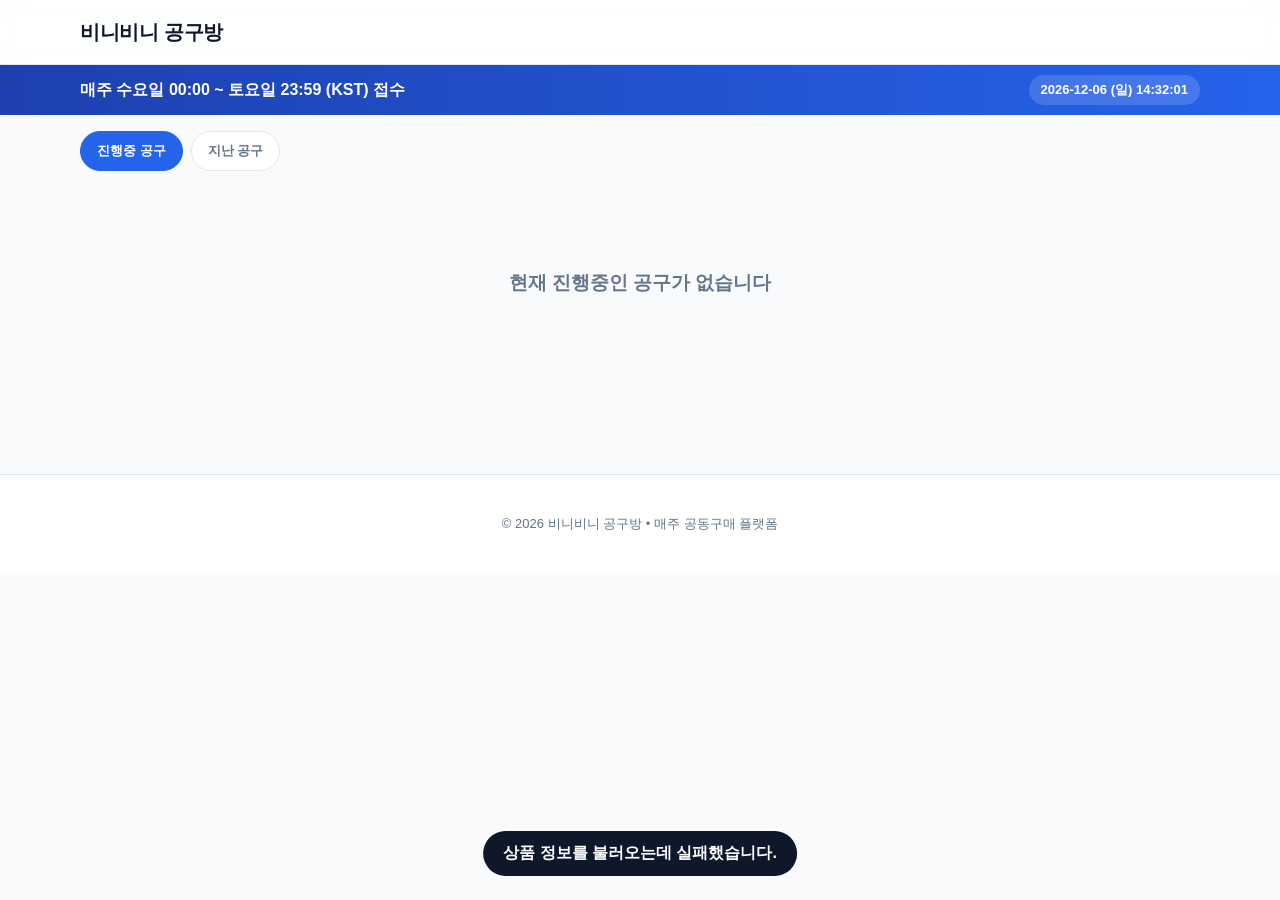
==== commit 4354dc36: "uploadlink" ====
--- a/index.html
+++ b/index.html
@@ -14,10 +14,6 @@
         <header class="header">
             <div class="container header-inner">
                 <div class="brand"><span>비니비니 공구방</span></div>
-                <div class="toggle-group">
-                    <a href="index.html" id="toggle-public" class="toggle-btn active">일반 페이지</a>
-                    <a href="admin.html" id="toggle-admin" class="toggle-btn">관리자 페이지</a>
-                </div>
             </div>
         </header>
 
@@ -41,7 +37,7 @@
             </section>
         </div>
 
-        <footer class="footer">© 2026 비니비니 공구방 • 매주 공동구매 플랫폼</footer>
+        <footer class="footer">© 2026 <a href="admin.html" id="admin-secret-link">비니비니 공구방</a> • 매주 공동구매 플랫폼</footer>
     </div>
 
     <div id="purchaseModal" class="modal">
--- a/index.css
+++ b/index.css
@@ -619,3 +619,13 @@
         margin-right: 8px
     }
 }
+
+/* 관리자 시크릿 링크 - 외부에서 구분 불가 */
+#admin-secret-link {
+    color: inherit;
+    text-decoration: none;
+    cursor: default;
+    pointer-events: auto;
+    user-select: none;
+}
+
